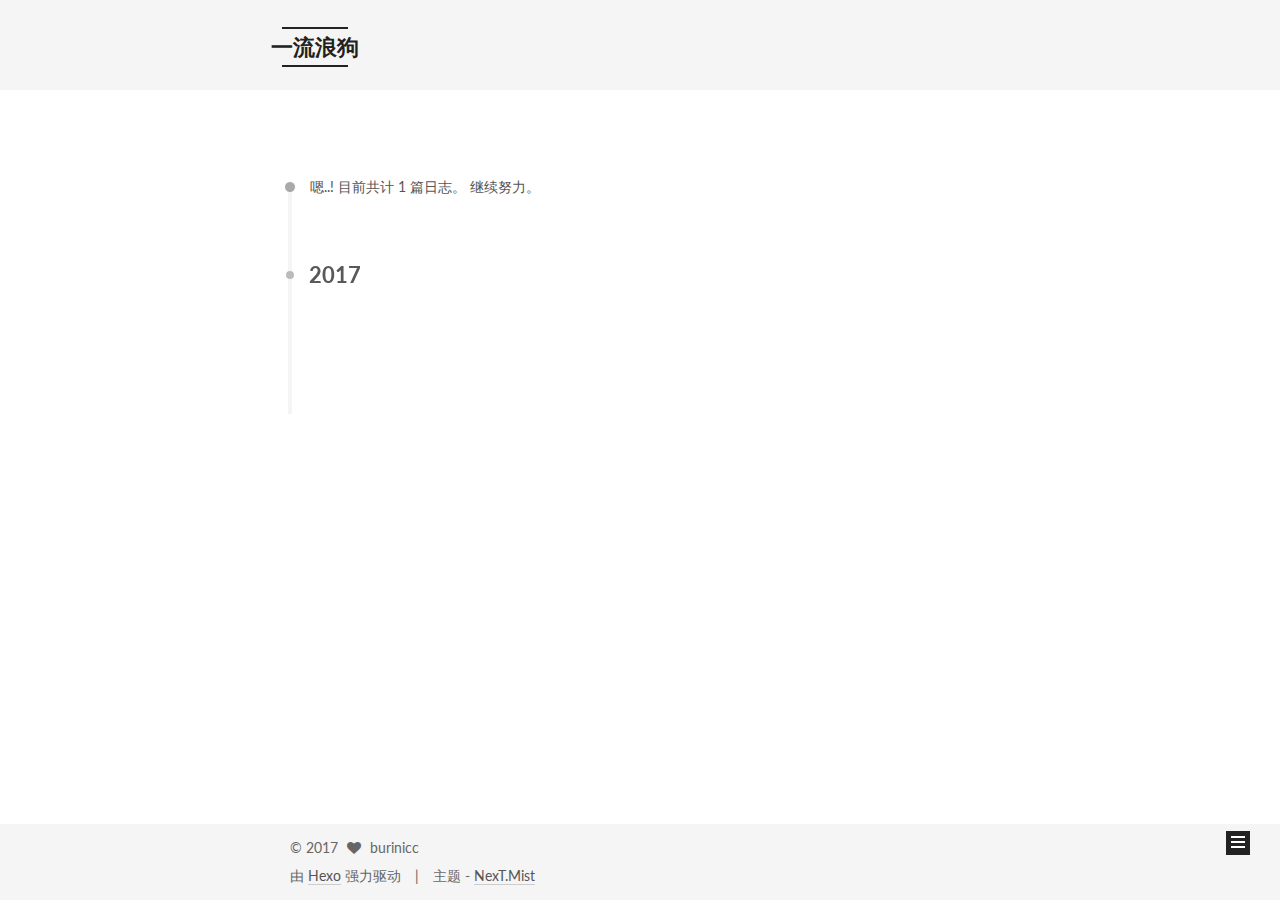
==== archives/index.html @ 8447869d "Site updated: 2017-05-07 11:23:48" ====
<!doctype html>



  


<html class="theme-next mist use-motion" lang="zh-Hans">
<head>
  <meta charset="UTF-8"/>
<meta http-equiv="X-UA-Compatible" content="IE=edge" />
<meta name="viewport" content="width=device-width, initial-scale=1, maximum-scale=1"/>






<meta http-equiv="Cache-Control" content="no-transform" />
<meta http-equiv="Cache-Control" content="no-siteapp" />















  
  
  <link href="/lib/fancybox/source/jquery.fancybox.css?v=2.1.5" rel="stylesheet" type="text/css" />




  
  
  
  

  
    
    
  

  

  

  

  

  
    
    
    <link href="//fonts.googleapis.com/css?family=Lato:300,300italic,400,400italic,700,700italic&subset=latin,latin-ext" rel="stylesheet" type="text/css">
  






<link href="/lib/font-awesome/css/font-awesome.min.css?v=4.6.2" rel="stylesheet" type="text/css" />

<link href="/css/main.css?v=5.1.1" rel="stylesheet" type="text/css" />


  <meta name="keywords" content="Hexo, NexT" />








  <link rel="shortcut icon" type="image/x-icon" href="/favicon.ico?v=5.1.1" />






<meta property="og:type" content="website">
<meta property="og:title" content="一流浪狗">
<meta property="og:url" content="http://yingegecc.github.io/archives/index.html">
<meta property="og:site_name" content="一流浪狗">
<meta name="twitter:card" content="summary">
<meta name="twitter:title" content="一流浪狗">



<script type="text/javascript" id="hexo.configurations">
  var NexT = window.NexT || {};
  var CONFIG = {
    root: '/',
    scheme: 'Mist',
    sidebar: {"position":"left","display":"post","offset":12,"offset_float":0,"b2t":false,"scrollpercent":false},
    fancybox: true,
    motion: true,
    duoshuo: {
      userId: '0',
      author: '博主'
    },
    algolia: {
      applicationID: '',
      apiKey: '',
      indexName: '',
      hits: {"per_page":10},
      labels: {"input_placeholder":"Search for Posts","hits_empty":"We didn't find any results for the search: ${query}","hits_stats":"${hits} results found in ${time} ms"}
    }
  };
</script>



  <link rel="canonical" href="http://yingegecc.github.io/archives/"/>





  <title>归档 | 一流浪狗</title>
</head>

<body itemscope itemtype="http://schema.org/WebPage" lang="zh-Hans">

  




<script>
  (function(i,s,o,g,r,a,m){i['GoogleAnalyticsObject']=r;i[r]=i[r]||function(){
            (i[r].q=i[r].q||[]).push(arguments)},i[r].l=1*new Date();a=s.createElement(o),
          m=s.getElementsByTagName(o)[0];a.async=1;a.src=g;m.parentNode.insertBefore(a,m)
  })(window,document,'script','https://www.google-analytics.com/analytics.js','ga');
  ga('create', '85*****1', 'auto');
  ga('send', 'pageview');
</script>


  <script type="text/javascript">
    var _hmt = _hmt || [];
    (function() {
      var hm = document.createElement("script");
      hm.src = "https://hm.baidu.com/hm.js?87980c**************99ec5e26fb5";
      var s = document.getElementsByTagName("script")[0];
      s.parentNode.insertBefore(hm, s);
    })();
  </script>










  
  
    
  

  <div class="container sidebar-position-left  page-archive  ">
    <div class="headband"></div>

    <header id="header" class="header" itemscope itemtype="http://schema.org/WPHeader">
      <div class="header-inner"><div class="site-brand-wrapper">
  <div class="site-meta ">
    

    <div class="custom-logo-site-title">
      <a href="/"  class="brand" rel="start">
        <span class="logo-line-before"><i></i></span>
        <span class="site-title">一流浪狗</span>
        <span class="logo-line-after"><i></i></span>
      </a>
    </div>
      
        <p class="site-subtitle">知识图强，求实奉献</p>
      
  </div>

  <div class="site-nav-toggle">
    <button>
      <span class="btn-bar"></span>
      <span class="btn-bar"></span>
      <span class="btn-bar"></span>
    </button>
  </div>
</div>

<nav class="site-nav">
  

  
    <ul id="menu" class="menu">
      
        
        <li class="menu-item menu-item-home">
          <a href="/" rel="section">
            
              <i class="menu-item-icon fa fa-fw fa-home"></i> <br />
            
            首页
          </a>
        </li>
      
        
        <li class="menu-item menu-item-categories">
          <a href="/categories" rel="section">
            
              <i class="menu-item-icon fa fa-fw fa-th"></i> <br />
            
            分类
          </a>
        </li>
      
        
        <li class="menu-item menu-item-archives">
          <a href="/archives" rel="section">
            
              <i class="menu-item-icon fa fa-fw fa-archive"></i> <br />
            
            归档
          </a>
        </li>
      
        
        <li class="menu-item menu-item-tags">
          <a href="/tags" rel="section">
            
              <i class="menu-item-icon fa fa-fw fa-tags"></i> <br />
            
            标签
          </a>
        </li>
      

      
    </ul>
  

  
</nav>



 </div>
    </header>

    <main id="main" class="main">
      <div class="main-inner">
        <div class="content-wrap">
          <div id="content" class="content">
            

  <section id="posts" class="posts-collapse">
    <span class="archive-move-on"></span>

    <span class="archive-page-counter">
      
      
      
        
      
      嗯..! 目前共计 1 篇日志。 继续努力。
    </span>

    

      
      
      

      
        
        <div class="collection-title">
          <h2 class="archive-year motion-element" id="archive-year-2017">2017</h2>
        </div>
      
      

      

  <article class="post post-type-normal" itemscope itemtype="http://schema.org/Article">
    <header class="post-header">

      <h2 class="post-title">
        
            <a class="post-title-link" href="/2017/05/07/博客搭建/" itemprop="url">
              
                <span itemprop="name">博客搭建</span>
              
            </a>
        
      </h2>

      <div class="post-meta">
        <time class="post-time" itemprop="dateCreated"
              datetime="2017-05-07T10:11:11+08:00"
              content="2017-05-07" >
          05-07
        </time>
      </div>

    </header>
  </article>



    

  </section>

  



          </div>
          


          

        </div>
        
          
  
  <div class="sidebar-toggle">
    <div class="sidebar-toggle-line-wrap">
      <span class="sidebar-toggle-line sidebar-toggle-line-first"></span>
      <span class="sidebar-toggle-line sidebar-toggle-line-middle"></span>
      <span class="sidebar-toggle-line sidebar-toggle-line-last"></span>
    </div>
  </div>

  <aside id="sidebar" class="sidebar">
    <div class="sidebar-inner">

      

      

      <section class="site-overview sidebar-panel sidebar-panel-active">
        <div class="site-author motion-element" itemprop="author" itemscope itemtype="http://schema.org/Person">
          <img class="site-author-image" itemprop="image"
               src="/image/timg.jpg"
               alt="burinicc" />
          <p class="site-author-name" itemprop="name">burinicc</p>
           
              <p class="site-description motion-element" itemprop="description"></p>
          
        </div>
        <nav class="site-state motion-element">

          
            <div class="site-state-item site-state-posts">
              <a href="/archives">
                <span class="site-state-item-count">1</span>
                <span class="site-state-item-name">日志</span>
              </a>
            </div>
          

          
            
            
            <div class="site-state-item site-state-categories">
              <a href="/categories/index.html">
                <span class="site-state-item-count">1</span>
                <span class="site-state-item-name">分类</span>
              </a>
            </div>
          

          
            
            
            <div class="site-state-item site-state-tags">
              <a href="/tags/index.html">
                <span class="site-state-item-count">3</span>
                <span class="site-state-item-name">标签</span>
              </a>
            </div>
          

        </nav>

        

        <div class="links-of-author motion-element">
          
            
              <span class="links-of-author-item">
                <a href="https://github.com/yingegecc" target="_blank" title="GitHub">
                  
                    <i class="fa fa-fw fa-github"></i>
                  
                  GitHub
                </a>
              </span>
            
              <span class="links-of-author-item">
                <a href="http://weibo.com/6209786784/profile?topnav=1&wvr=6" target="_blank" title="微博">
                  
                    <i class="fa fa-fw fa-globe"></i>
                  
                  微博
                </a>
              </span>
            
          
        </div>

        
        

        
        

        


      </section>

      

      

    </div>
  </aside>


        
      </div>
    </main>

    <footer id="footer" class="footer">
      <div class="footer-inner">
        <div class="copyright" >
  
  &copy; 
  <span itemprop="copyrightYear">2017</span>
  <span class="with-love">
    <i class="fa fa-heart"></i>
  </span>
  <span class="author" itemprop="copyrightHolder">burinicc</span>
</div>


<div class="powered-by">
  由 <a class="theme-link" href="https://hexo.io">Hexo</a> 强力驱动
</div>

<div class="theme-info">
  主题 -
  <a class="theme-link" href="https://github.com/iissnan/hexo-theme-next">
    NexT.Mist
  </a>
</div>


        

        
      </div>
    </footer>

    
      <div class="back-to-top">
        <i class="fa fa-arrow-up"></i>
        
      </div>
    

  </div>

  

<script type="text/javascript">
  if (Object.prototype.toString.call(window.Promise) !== '[object Function]') {
    window.Promise = null;
  }
</script>









  












  
  <script type="text/javascript" src="/lib/jquery/index.js?v=2.1.3"></script>

  
  <script type="text/javascript" src="/lib/fastclick/lib/fastclick.min.js?v=1.0.6"></script>

  
  <script type="text/javascript" src="/lib/jquery_lazyload/jquery.lazyload.js?v=1.9.7"></script>

  
  <script type="text/javascript" src="/lib/velocity/velocity.min.js?v=1.2.1"></script>

  
  <script type="text/javascript" src="/lib/velocity/velocity.ui.min.js?v=1.2.1"></script>

  
  <script type="text/javascript" src="/lib/fancybox/source/jquery.fancybox.pack.js?v=2.1.5"></script>


  


  <script type="text/javascript" src="/js/src/utils.js?v=5.1.1"></script>

  <script type="text/javascript" src="/js/src/motion.js?v=5.1.1"></script>



  
  

  
  
    <script type="text/javascript" id="motion.page.archive">
      $('.archive-year').velocity('transition.slideLeftIn');
    </script>
  


  


  <script type="text/javascript" src="/js/src/bootstrap.js?v=5.1.1"></script>



  


  




	





  





  





  






  





  

  

  

  

  

</body>
</html>
---- css/main.css ----
/* normalize.css v3.0.2 | MIT License | git.io/normalize */
html {
  font-family: sans-serif; /* 1 */
  -ms-text-size-adjust: 100%; /* 2 */
  -webkit-text-size-adjust: 100%; /* 2 */
}
body {
  margin: 0;
}
article,
aside,
details,
figcaption,
figure,
footer,
header,
hgroup,
main,
menu,
nav,
section,
summary {
  display: block;
}
audio,
canvas,
progress,
video {
  display: inline-block; /* 1 */
  vertical-align: baseline; /* 2 */
}
audio:not([controls]) {
  display: none;
  height: 0;
}
[hidden],
template {
  display: none;
}
a {
  background-color: transparent;
}
a:active,
a:hover {
  outline: 0;
}
abbr[title] {
  border-bottom: 1px dotted;
}
b,
strong {
  font-weight: bold;
}
dfn {
  font-style: italic;
}
h1 {
  font-size: 2em;
  margin: 0.67em 0;
}
mark {
  background: #ff0;
  color: #000;
}
small {
  font-size: 80%;
}
sub,
sup {
  font-size: 75%;
  line-height: 0;
  position: relative;
  vertical-align: baseline;
}
sup {
  top: -0.5em;
}
sub {
  bottom: -0.25em;
}
img {
  border: 0;
}
svg:not(:root) {
  overflow: hidden;
}
figure {
  margin: 1em 40px;
}
hr {
  -moz-box-sizing: content-box;
  box-sizing: content-box;
  height: 0;
}
pre {
  overflow: auto;
}
code,
kbd,
pre,
samp {
  font-family: monospace, monospace;
  font-size: 1em;
}
button,
input,
optgroup,
select,
textarea {
  color: inherit; /* 1 */
  font: inherit; /* 2 */
  margin: 0; /* 3 */
}
button {
  overflow: visible;
}
button,
select {
  text-transform: none;
}
button,
html input[type="button"],
input[type="reset"],
input[type="submit"] {
  -webkit-appearance: button; /* 2 */
  cursor: pointer; /* 3 */
}
button[disabled],
html input[disabled] {
  cursor: default;
}
button::-moz-focus-inner,
input::-moz-focus-inner {
  border: 0;
  padding: 0;
}
input {
  line-height: normal;
}
input[type="checkbox"],
input[type="radio"] {
  box-sizing: border-box; /* 1 */
  padding: 0; /* 2 */
}
input[type="number"]::-webkit-inner-spin-button,
input[type="number"]::-webkit-outer-spin-button {
  height: auto;
}
input[type="search"] {
  -webkit-appearance: textfield; /* 1 */
  -moz-box-sizing: content-box;
  -webkit-box-sizing: content-box; /* 2 */
  box-sizing: content-box;
}
input[type="search"]::-webkit-search-cancel-button,
input[type="search"]::-webkit-search-decoration {
  -webkit-appearance: none;
}
fieldset {
  border: 1px solid #c0c0c0;
  margin: 0 2px;
  padding: 0.35em 0.625em 0.75em;
}
legend {
  border: 0; /* 1 */
  padding: 0; /* 2 */
}
textarea {
  overflow: auto;
}
optgroup {
  font-weight: bold;
}
table {
  border-collapse: collapse;
  border-spacing: 0;
}
td,
th {
  padding: 0;
}
::selection {
  background: #262a30;
  color: #fff;
}
body {
  position: relative;
  font-family: 'Lato', "PingFang SC", "Microsoft YaHei", sans-serif;
  font-size: 14px;
  line-height: 2;
  color: #555;
  background: #fff;
}
@media (max-width: 767px) {
  body {
    padding-right: 0 !important;
  }
}
@media (min-width: 768px) and (max-width: 991px) {
  body {
    padding-right: 0 !important;
  }
}
@media (min-width: 1600px) {
  body {
    font-size: 16px;
  }
}
h1,
h2,
h3,
h4,
h5,
h6 {
  margin: 0;
  padding: 0;
  font-weight: bold;
  line-height: 1.5;
  font-family: 'Lato', "PingFang SC", "Microsoft YaHei", sans-serif;
}
h2,
h3,
h4,
h5,
h6 {
  margin: 20px 0 15px;
}
h1 {
  font-size: 24px;
}
@media (max-width: 767px) {
  h1 {
    font-size: 20px;
  }
}
h2 {
  font-size: 22px;
}
@media (max-width: 767px) {
  h2 {
    font-size: 18px;
  }
}
h3 {
  font-size: 20px;
}
@media (max-width: 767px) {
  h3 {
    font-size: 16px;
  }
}
h4 {
  font-size: 18px;
}
@media (max-width: 767px) {
  h4 {
    font-size: 14px;
  }
}
h5 {
  font-size: 16px;
}
@media (max-width: 767px) {
  h5 {
    font-size: 12px;
  }
}
h6 {
  font-size: 14px;
}
@media (max-width: 767px) {
  h6 {
    font-size: 10px;
  }
}
p {
  margin: 0 0 25px 0;
}
a {
  color: #555;
  text-decoration: none;
  border-bottom: 1px solid #999;
  word-wrap: break-word;
}
a:hover {
  color: #222;
  border-bottom-color: #222;
}
blockquote {
  margin: 0;
  padding: 0;
}
img {
  display: block;
  margin: auto;
  max-width: 100%;
  height: auto;
}
hr {
  margin: 40px 0;
  height: 3px;
  border: none;
  background-color: #ddd;
  background-image: repeating-linear-gradient(-45deg, #fff, #fff 4px, transparent 4px, transparent 8px);
}
blockquote {
  padding: 0 15px;
  color: #666;
  border-left: 4px solid #ddd;
}
blockquote cite::before {
  content: "-";
  padding: 0 5px;
}
dt {
  font-weight: 700;
}
dd {
  margin: 0;
  padding: 0;
}
.text-left {
  text-align: left;
}
.text-center {
  text-align: center;
}
.text-right {
  text-align: right;
}
.text-justify {
  text-align: justify;
}
.text-nowrap {
  white-space: nowrap;
}
.text-lowercase {
  text-transform: lowercase;
}
.text-uppercase {
  text-transform: uppercase;
}
.text-capitalize {
  text-transform: capitalize;
}
.center-block {
  display: block;
  margin-left: auto;
  margin-right: auto;
}
.clearfix:before,
.clearfix:after {
  content: " ";
  display: table;
}
.clearfix:after {
  clear: both;
}
.pullquote {
  width: 45%;
}
.pullquote.left {
  float: left;
  margin-left: 5px;
  margin-right: 10px;
}
.pullquote.right {
  float: right;
  margin-left: 10px;
  margin-right: 5px;
}
.affix.affix.affix {
  position: fixed;
}
.translation {
  margin-top: -20px;
  font-size: 14px;
  color: #999;
}
.scrollbar-measure {
  width: 100px;
  height: 100px;
  overflow: scroll;
  position: absolute;
  top: -9999px;
}
.use-motion .motion-element {
  opacity: 0;
}
table {
  margin: 20px 0;
  width: 100%;
  border-collapse: collapse;
  border-spacing: 0;
  border: 1px solid #ddd;
  font-size: 14px;
  table-layout: fixed;
  word-wrap: break-all;
}
table>tbody>tr:nth-of-type(odd) {
  background-color: #f9f9f9;
}
table>tbody>tr:hover {
  background-color: #f5f5f5;
}
caption,
th,
td {
  padding: 8px;
  text-align: left;
  vertical-align: middle;
  font-weight: normal;
}
th,
td {
  border-bottom: 3px solid #ddd;
  border-right: 1px solid #eee;
}
th {
  padding-bottom: 10px;
  font-weight: 700;
}
td {
  border-bottom-width: 1px;
}
html,
body {
  height: 100%;
}
.container {
  position: relative;
  min-height: 100%;
}
.header-inner {
  margin: 0 auto;
  padding: 100px 0 70px;
  width: 700px;
}
@media (min-width: 1600px) {
  .container .header-inner {
    width: 900px;
  }
}
.main {
  padding-bottom: 150px;
}
.main-inner {
  margin: 0 auto;
  width: 700px;
}
@media (min-width: 1600px) {
  .container .main-inner {
    width: 900px;
  }
}
.footer {
  position: absolute;
  left: 0;
  bottom: 0;
  width: 100%;
  min-height: 50px;
}
.footer-inner {
  box-sizing: border-box;
  margin: 20px auto;
  width: 700px;
}
@media (min-width: 1600px) {
  .container .footer-inner {
    width: 900px;
  }
}
pre,
.highlight {
  overflow: auto;
  margin: 20px 0;
  padding: 0;
  font-size: 13px;
  color: #4d4d4c;
  background: #f7f7f7;
  line-height: 1.6;
}
pre,
code {
  font-family: consolas, Menlo, "PingFang SC", "Microsoft YaHei", monospace;
}
code {
  padding: 2px 4px;
  word-wrap: break-word;
  color: #555;
  background: #eee;
  border-radius: 3px;
  font-size: 13px;
}
pre code {
  padding: 0;
  color: #4d4d4c;
  background: none;
  text-shadow: none;
}
.highlight {
  border-radius: 1px;
}
.highlight pre {
  border: none;
  margin: 0;
  padding: 10px 0;
}
.highlight table {
  margin: 0;
  width: auto;
  border: none;
}
.highlight td {
  border: none;
  padding: 0;
}
.highlight figcaption {
  font-size: 1em;
  color: #4d4d4c;
  line-height: 1em;
  margin-bottom: 1em;
}
.highlight figcaption:before,
.highlight figcaption:after {
  content: " ";
  display: table;
}
.highlight figcaption:after {
  clear: both;
}
.highlight figcaption a {
  float: right;
  color: #4d4d4c;
}
.highlight figcaption a:hover {
  border-bottom-color: #4d4d4c;
}
.highlight .gutter pre {
  padding-left: 10px;
  padding-right: 10px;
  color: #869194;
  text-align: right;
  background-color: #eff2f3;
}
.highlight .code pre {
  width: 100%;
  padding-left: 10px;
  padding-right: 10px;
  background-color: #f7f7f7;
}
.highlight .line {
  height: 20px;
}
.gutter {
  -webkit-user-select: none;
  -moz-user-select: none;
  -ms-user-select: none;
  user-select: none;
}
.gist table {
  width: auto;
}
.gist table td {
  border: none;
}
pre .deletion {
  background: #fdd;
}
pre .addition {
  background: #dfd;
}
pre .meta {
  color: #8959a8;
}
pre .comment {
  color: #8e908c;
}
pre .variable,
pre .attribute,
pre .tag,
pre .regexp,
pre .ruby .constant,
pre .xml .tag .title,
pre .xml .pi,
pre .xml .doctype,
pre .html .doctype,
pre .css .id,
pre .css .class,
pre .css .pseudo {
  color: #c82829;
}
pre .number,
pre .preprocessor,
pre .built_in,
pre .literal,
pre .params,
pre .constant,
pre .command {
  color: #f5871f;
}
pre .ruby .class .title,
pre .css .rules .attribute,
pre .string,
pre .value,
pre .inheritance,
pre .header,
pre .ruby .symbol,
pre .xml .cdata,
pre .special,
pre .number,
pre .formula {
  color: #718c00;
}
pre .title,
pre .css .hexcolor {
  color: #3e999f;
}
pre .function,
pre .python .decorator,
pre .python .title,
pre .ruby .function .title,
pre .ruby .title .keyword,
pre .perl .sub,
pre .javascript .title,
pre .coffeescript .title {
  color: #4271ae;
}
pre .keyword,
pre .javascript .function {
  color: #8959a8;
}
.full-image.full-image.full-image {
  border: none;
  max-width: 100%;
  width: auto;
  margin: 20px auto;
}
@media (min-width: 992px) {
  .full-image.full-image.full-image {
    max-width: none;
    width: 110%;
    margin: 25px -5%;
  }
}
.blockquote-center,
.page-home .post-type-quote blockquote,
.page-post-detail .post-type-quote blockquote {
  position: relative;
  margin: 40px 0;
  padding: 0;
  border-left: none;
  text-align: center;
}
.blockquote-center::before,
.page-home .post-type-quote blockquote::before,
.page-post-detail .post-type-quote blockquote::before,
.blockquote-center::after,
.page-home .post-type-quote blockquote::after,
.page-post-detail .post-type-quote blockquote::after {
  position: absolute;
  content: ' ';
  display: block;
  width: 100%;
  height: 24px;
  opacity: 0.2;
  background-repeat: no-repeat;
  background-position: 0 -6px;
  background-size: 22px 22px;
}
.blockquote-center::before,
.page-home .post-type-quote blockquote::before,
.page-post-detail .post-type-quote blockquote::before {
  top: -20px;
  background-image: url("../images/quote-l.svg");
  border-top: 1px solid #ccc;
}
.blockquote-center::after,
.page-home .post-type-quote blockquote::after,
.page-post-detail .post-type-quote blockquote::after {
  bottom: -20px;
  background-image: url("../images/quote-r.svg");
  border-bottom: 1px solid #ccc;
  background-position: 100% 8px;
}
.blockquote-center p,
.page-home .post-type-quote blockquote p,
.page-post-detail .post-type-quote blockquote p,
.blockquote-center div,
.page-home .post-type-quote blockquote div,
.page-post-detail .post-type-quote blockquote div {
  text-align: center;
}
.post .post-body .group-picture img {
  box-sizing: border-box;
  padding: 0 3px;
  border: none;
}
.post .group-picture-row {
  overflow: hidden;
  margin-top: 6px;
}
.post .group-picture-row:first-child {
  margin-top: 0;
}
.post .group-picture-column {
  float: left;
}
.page-post-detail .post-body .group-picture-column {
  float: none;
  margin-top: 10px;
  width: auto !important;
}
.page-post-detail .post-body .group-picture-column img {
  margin: 0 auto;
}
.page-archive .group-picture-container {
  overflow: hidden;
}
.page-archive .group-picture-row {
  float: left;
}
.page-archive .group-picture-row:first-child {
  margin-top: 6px;
}
.page-archive .group-picture-column {
  max-width: 150px;
  max-height: 150px;
}
.note {
  padding: 20px;
  margin: 20px 0;
  border: 1px solid #eee;
  border-left-width: 5px;
  border-radius: 3px;
}
.note h2,
.note h3,
.note h4,
.note h5,
.note h6 {
  margin-top: 0;
  margin-bottom: 5px;
}
.note p:last-child {
  margin-bottom: 0;
}
.note code {
  border-radius: 3px;
}
.note+.note {
  margin-top: -5px;
}
.default {
  border-left-color: #777;
}
.default h2,
.default h3,
.default h4,
.default h5,
.default h6 {
  color: #777;
}
.primary {
  border-left-color: #428bca;
}
.primary h2,
.primary h3,
.primary h4,
.primary h5,
.primary h6 {
  color: #428bca;
}
.success {
  border-left-color: #5cb85c;
}
.success h2,
.success h3,
.success h4,
.success h5,
.success h6 {
  color: #5cb85c;
}
.danger {
  border-left-color: #d9534f;
}
.danger h2,
.danger h3,
.danger h4,
.danger h5,
.danger h6 {
  color: #d9534f;
}
.warning {
  border-left-color: #f0ad4e;
}
.warning h2,
.warning h3,
.warning h4,
.warning h5,
.warning h6 {
  color: #f0ad4e;
}
.info {
  border-left-color: #5bc0de;
}
.info h2,
.info h3,
.info h4,
.info h5,
.info h6 {
  color: #5bc0de;
}
.btn {
  display: inline-block;
  padding: 0 20px;
  font-size: 14px;
  color: #fff;
  background: #222;
  border: 2px solid #222;
  text-decoration: none;
  border-radius: 0;
  transition-property: background-color;
  transition-duration: 0.2s;
  transition-timing-function: ease-in-out;
  transition-delay: 0s;
}
.btn:hover,
.post-button .btn:hover {
  border-color: #222;
  color: #222;
  background: #fff;
}
.btn-bar {
  display: block;
  width: 22px;
  height: 2px;
  background: #555;
  border-radius: 1px;
}
.btn-bar+.btn-bar {
  margin-top: 4px;
}
.pagination {
  margin: 120px 0 40px;
  text-align: center;
  border-top: 1px solid #eee;
}
.page-number-basic,
.pagination .prev,
.pagination .next,
.pagination .page-number,
.pagination .space {
  display: inline-block;
  position: relative;
  top: -1px;
  margin: 0 10px;
  padding: 0 10px;
  line-height: 30px;
}
@media (max-width: 767px) {
  .page-number-basic,
  .pagination .prev,
  .pagination .next,
  .pagination .page-number,
  .pagination .space {
    margin: 0 5px;
  }
}
.pagination .prev,
.pagination .next,
.pagination .page-number {
  border-bottom: 0;
  border-top: 1px solid #eee;
  transition-property: border-color;
  transition-duration: 0.2s;
  transition-timing-function: ease-in-out;
  transition-delay: 0s;
}
.pagination .prev:hover,
.pagination .next:hover,
.pagination .page-number:hover {
  border-top-color: #222;
}
.pagination .space {
  padding: 0;
  margin: 0;
}
.pagination .prev {
  margin-left: 0;
}
.pagination .next {
  margin-right: 0;
}
.pagination .page-number.current {
  color: #fff;
  background: #ccc;
  border-top-color: #ccc;
}
@media (max-width: 767px) {
  .pagination {
    border-top: none;
  }
  .pagination .prev,
  .pagination .next,
  .pagination .page-number {
    margin-bottom: 10px;
    border-top: 0;
    border-bottom: 1px solid #eee;
  }
  .pagination .prev:hover,
  .pagination .next:hover,
  .pagination .page-number:hover {
    border-bottom-color: #222;
  }
}
.comments {
  margin: 60px 20px 0;
}
.tag-cloud {
  text-align: center;
}
.tag-cloud a {
  display: inline-block;
  margin: 10px;
}
.back-to-top {
  box-sizing: border-box;
  position: fixed;
  bottom: -100px;
  right: 30px;
  z-index: 1050;
  padding: 0 6px;
  width: 24px;
  background: #222;
  font-size: 12px;
  opacity: 1;
  color: #fff;
  cursor: pointer;
  text-align: center;
  -webkit-transform: translateZ(0);
  transition-property: bottom;
  transition-duration: 0.2s;
  transition-timing-function: ease-in-out;
  transition-delay: 0s;
}
@media (max-width: 767px) {
  .back-to-top {
    display: none;
  }
}
@media (min-width: 768px) and (max-width: 991px) {
  .back-to-top {
    display: none;
  }
}
.back-to-top.back-to-top-on {
  bottom: 19px;
}
.header {
  background: transparent;
}
.header-inner {
  position: relative;
}
.headband {
  height: 3px;
  background: #222;
}
.site-meta {
  margin: 0;
  text-align: left;
}
@media (max-width: 767px) {
  .site-meta {
    text-align: center;
  }
}
.brand {
  position: relative;
  display: inline-block;
  padding: 0 40px;
  color: #222;
  background: #222;
  border-bottom: none;
}
.brand:hover {
  color: #222;
}
.logo {
  display: inline-block;
  margin-right: 5px;
  line-height: 36px;
  vertical-align: top;
}
.site-title {
  display: inline-block;
  vertical-align: top;
  line-height: 36px;
  font-size: 20px;
  font-weight: normal;
  font-family: 'Lato', "PingFang SC", "Microsoft YaHei", sans-serif;
}
.site-subtitle {
  margin-top: 10px;
  font-size: 13px;
  color: #999;
}
.use-motion .brand {
  opacity: 0;
}
.use-motion .logo,
.use-motion .site-title,
.use-motion .site-subtitle {
  opacity: 0;
  position: relative;
  top: -10px;
}
.site-nav-toggle {
  display: none;
  position: absolute;
  top: 10px;
  left: 10px;
}
@media (max-width: 767px) {
  .site-nav-toggle {
    display: block;
  }
}
.site-nav-toggle button {
  margin-top: 2px;
  padding: 9px 10px;
  background: transparent;
  border: none;
}
@media (max-width: 767px) {
  .site-nav {
    display: none;
    margin: 0 -10px;
    padding: 0 10px;
    clear: both;
    border-top: 1px solid #ddd;
  }
}
@media (min-width: 768px) and (max-width: 991px) {
  .site-nav {
    display: block !important;
  }
}
@media (min-width: 992px) {
  .site-nav {
    display: block !important;
  }
}
.menu {
  margin-top: 20px;
  padding-left: 0;
  text-align: center;
}
.menu .menu-item {
  display: inline-block;
  margin: 0 10px;
  list-style: none;
}
@media screen and (max-width: 767px) {
  .menu .menu-item {
    margin-top: 10px;
  }
}
.menu .menu-item a {
  display: block;
  font-size: 13px;
  line-height: inherit;
  border-bottom: 1px solid transparent;
  transition-property: border-color;
  transition-duration: 0.2s;
  transition-timing-function: ease-in-out;
  transition-delay: 0s;
}
.menu .menu-item a:hover {
  border-bottom-color: #222;
}
.menu .menu-item .fa {
  margin-right: 5px;
}
.use-motion .menu-item {
  opacity: 0;
}
.post-body {
  font-family: 'Lato', "PingFang SC", "Microsoft YaHei", sans-serif;
}
@media (max-width: 767px) {
  .post-body {
    word-break: break-word;
  }
}
.post-body .fancybox img {
  display: block !important;
  margin: 0 auto;
  cursor: pointer;
  cursor: zoom-in;
  cursor: -webkit-zoom-in;
}
.post-body .image-caption,
.post-body .figure .caption {
  margin: 10px auto 15px;
  text-align: center;
  font-size: 14px;
  color: #999;
  font-weight: bold;
  line-height: 1;
}
.post-sticky-flag {
  display: inline-block;
  font-size: 16px;
  -ms-transform: rotate(30deg);
  -webkit-transform: rotate(30deg);
  -moz-transform: rotate(30deg);
  -ms-transform: rotate(30deg);
  -o-transform: rotate(30deg);
  transform: rotate(30deg);
}
.posts-expand {
  padding-top: 40px;
}
@media (max-width: 767px) {
  .posts-expand {
    margin: 0 20px;
  }
  .post-body pre {
    padding: 10px;
  }
  .post-body pre .gutter pre {
    padding-right: 10px;
  }
  .post-body .highlight {
    margin-left: 0px;
    margin-right: 0px;
    padding: 0;
  }
  .post-body .highlight .gutter pre {
    padding-right: 10px;
  }
}
@media (min-width: 992px) {
  .posts-expand .post-body {
    text-align: justify;
  }
}
.posts-expand .post-body h2,
.posts-expand .post-body h3,
.posts-expand .post-body h4,
.posts-expand .post-body h5,
.posts-expand .post-body h6 {
  padding-top: 10px;
}
.posts-expand .post-body h2 .header-anchor,
.posts-expand .post-body h3 .header-anchor,
.posts-expand .post-body h4 .header-anchor,
.posts-expand .post-body h5 .header-anchor,
.posts-expand .post-body h6 .header-anchor {
  float: right;
  margin-left: 10px;
  color: #ccc;
  border-bottom-style: none;
  visibility: hidden;
}
.posts-expand .post-body h2 .header-anchor:hover,
.posts-expand .post-body h3 .header-anchor:hover,
.posts-expand .post-body h4 .header-anchor:hover,
.posts-expand .post-body h5 .header-anchor:hover,
.posts-expand .post-body h6 .header-anchor:hover {
  color: inherit;
}
.posts-expand .post-body h2:hover .header-anchor,
.posts-expand .post-body h3:hover .header-anchor,
.posts-expand .post-body h4:hover .header-anchor,
.posts-expand .post-body h5:hover .header-anchor,
.posts-expand .post-body h6:hover .header-anchor {
  visibility: visible;
}
.posts-expand .post-body ul li {
  list-style: circle;
}
.posts-expand .post-body img {
  box-sizing: border-box;
  margin: auto;
  padding: 3px;
  border: 1px solid #ddd;
}
.posts-expand .fancybox img {
  margin: 0 auto;
}
@media (max-width: 767px) {
  .posts-collapse {
    margin: 0 20px;
  }
  .posts-collapse .post-title,
  .posts-collapse .post-meta {
    display: block;
    width: auto;
    text-align: left;
  }
}
.posts-collapse {
  position: relative;
  z-index: 1010;
  margin-left: 0;
}
.posts-collapse::after {
  content: " ";
  position: absolute;
  top: 20px;
  left: 0;
  margin-left: -2px;
  width: 4px;
  height: 100%;
  background: #f5f5f5;
  z-index: -1;
}
@media (max-width: 767px) {
  .posts-collapse {
    margin: 0 20px;
  }
}
.posts-collapse .collection-title {
  position: relative;
  margin: 60px 0;
}
.posts-collapse .collection-title h2 {
  margin-left: 20px;
}
.posts-collapse .collection-title small {
  color: #bbb;
  margin-left: 5px;
}
.posts-collapse .collection-title::before {
  content: " ";
  position: absolute;
  left: 0;
  top: 50%;
  margin-left: -4px;
  margin-top: -4px;
  width: 8px;
  height: 8px;
  background: #bbb;
  border-radius: 50%;
}
.posts-collapse .post {
  margin: 30px 0;
}
.posts-collapse .post-header {
  position: relative;
  transition-duration: 0.2s;
  transition-timing-function: ease-in-out;
  transition-delay: 0s;
  transition-property: border;
  border-bottom: 1px dashed #ccc;
}
.posts-collapse .post-header::before {
  content: " ";
  position: absolute;
  left: 0;
  top: 12px;
  width: 6px;
  height: 6px;
  margin-left: -4px;
  background: #bbb;
  border-radius: 50%;
  border: 1px solid #fff;
  transition-duration: 0.2s;
  transition-timing-function: ease-in-out;
  transition-delay: 0s;
  transition-property: background;
}
.posts-collapse .post-header:hover {
  border-bottom-color: #666;
}
.posts-collapse .post-header:hover::before {
  background: #222;
}
.posts-collapse .post-meta {
  position: absolute;
  font-size: 12px;
  left: 20px;
  top: 5px;
}
.posts-collapse .post-comments-count {
  display: none;
}
.posts-collapse .post-title {
  margin-left: 60px;
  font-size: 16px;
  font-weight: normal;
  line-height: inherit;
}
.posts-collapse .post-title::after {
  margin-left: 3px;
  opacity: 0.6;
}
.posts-collapse .post-title a {
  color: #666;
  border-bottom: none;
}
.page-home .post-type-quote .post-header,
.page-post-detail .post-type-quote .post-header,
.page-home .post-type-quote .post-tags,
.page-post-detail .post-type-quote .post-tags {
  display: none;
}
.posts-expand .post-title {
  font-size: 26px;
  text-align: center;
  word-break: break-word;
  font-weight: 400;
}
@media (max-width: 767px) {
  .posts-expand .post-title {
    font-size: 22px;
  }
}
.posts-expand .post-title-link {
  display: inline-block;
  position: relative;
  color: #555;
  border-bottom: none;
  line-height: 1.2;
  vertical-align: top;
}
.posts-expand .post-title-link::before {
  content: "";
  position: absolute;
  width: 100%;
  height: 2px;
  bottom: 0;
  left: 0;
  background-color: #000;
  visibility: hidden;
  -webkit-transform: scaleX(0);
  -moz-transform: scaleX(0);
  -ms-transform: scaleX(0);
  -o-transform: scaleX(0);
  transform: scaleX(0);
  transition-duration: 0.2s;
  transition-timing-function: ease-in-out;
  transition-delay: 0s;
}
.posts-expand .post-title-link:hover::before {
  visibility: visible;
  -webkit-transform: scaleX(1);
  -moz-transform: scaleX(1);
  -ms-transform: scaleX(1);
  -o-transform: scaleX(1);
  transform: scaleX(1);
}
.posts-expand .post-title-link .fa {
  font-size: 16px;
}
.posts-expand .post-meta {
  margin: 3px 0 60px 0;
  color: #999;
  font-family: 'Lato', "PingFang SC", "Microsoft YaHei", sans-serif;
  font-size: 12px;
  text-align: center;
}
.posts-expand .post-meta .post-category-list {
  display: inline-block;
  margin: 0;
  padding: 3px;
}
.posts-expand .post-meta .post-category-list-link {
  color: #999;
}
.posts-expand .post-meta .post-description {
  font-size: 14px;
  margin-top: 2px;
}
.post-wordcount {
  display: inline-block;
}
.post-meta-divider {
  margin: 0 0.5em;
}
.post-meta-item-icon {
  margin-right: 3px;
}
@media (min-width: 768px) and (max-width: 991px) {
  .post-meta-item-icon {
    display: inline-block;
  }
}
@media (max-width: 767px) {
  .post-meta-item-icon {
    display: inline-block;
  }
}
@media (min-width: 768px) and (max-width: 991px) {
  .post-meta-item-text {
    display: none;
  }
}
@media (max-width: 767px) {
  .post-meta-item-text {
    display: none;
  }
}
@media (max-width: 767px) {
  .posts-expand .post-comments-count {
    display: none;
  }
}
.social-like {
  font-size: 14px;
  height: 20px;
  text-align: center;
  border-top: 1px solid #eee;
  padding-top: 9px;
  margin-top: 45px;
  display: flex;
  justify-content: center;
}
.vk_like {
  width: 85px;
  height: 21px;
  padding-top: 7px;
  align-self: center;
}
.fb_like {
  height: 30px;
  align-self: center;
}
.post-button {
  margin-top: 50px;
}
.post-button .btn {
  color: #555;
  font-size: 14px;
  background: transparent;
  border-radius: 0;
  line-height: 2;
  margin: 0 4px 8px 4px;
}
.post-button .fa-fw {
  width: 1.285714285714286em;
  text-align: left;
}
.posts-expand .post-tags {
  margin-top: 40px;
  text-align: center;
}
.posts-expand .post-tags a {
  display: inline-block;
  margin-right: 10px;
  font-size: 13px;
}
.post-nav {
  display: table;
  margin-top: 15px;
  width: 100%;
  border-top: 1px solid #eee;
}
.post-nav-divider {
  display: table-cell;
  width: 10%;
}
.post-nav-item {
  display: table-cell;
  padding: 10px 0 0 0;
  width: 45%;
  vertical-align: top;
}
.post-nav-item a {
  position: relative;
  display: block;
  line-height: 25px;
  font-size: 14px;
  color: #555;
  border-bottom: none;
}
.post-nav-item a:hover {
  color: #222;
  border-bottom: none;
}
.post-nav-item a:active {
  top: 2px;
}
.post-nav-item .fa {
  position: absolute;
  top: 8px;
  left: 0;
  font-size: 12px;
}
.post-nav-next a {
  padding-left: 15px;
}
.post-nav-prev {
  text-align: right;
}
.post-nav-prev a {
  padding-right: 15px;
}
.post-nav-prev .fa {
  right: 0;
  left: auto;
}
.posts-expand .post-eof {
  display: block;
  margin: 80px auto 60px;
  width: 8%;
  height: 1px;
  background: #ccc;
  text-align: center;
}
.post:last-child .post-eof.post-eof.post-eof {
  display: none;
}
.post-gallery {
  display: table;
  table-layout: fixed;
  width: 100%;
  border-collapse: separate;
}
.post-gallery-row {
  display: table-row;
}
.post-gallery .post-gallery-img {
  display: table-cell;
  text-align: center;
  vertical-align: middle;
  border: none;
}
.post-gallery .post-gallery-img img {
  max-width: 100%;
  max-height: 100%;
  border: none;
}
.fancybox-close,
.fancybox-close:hover {
  border: none;
}
.sidebar {
  position: fixed;
  right: 0;
  top: 0;
  bottom: 0;
  width: 0;
  z-index: 1040;
  box-shadow: inset 0 2px 6px #000;
  background: #222;
  -webkit-transform: translateZ(0);
}
.sidebar a {
  color: #999;
  border-bottom-color: #555;
}
.sidebar a:hover {
  color: #eee;
}
@media (min-width: 768px) and (max-width: 991px) {
  .sidebar {
    display: none !important;
  }
}
@media (max-width: 767px) {
  .sidebar {
    display: none !important;
  }
}
.sidebar-inner {
  position: relative;
  padding: 20px 10px;
  color: #999;
  text-align: center;
}
.sidebar-toggle {
  position: fixed;
  right: 30px;
  bottom: 45px;
  width: 14px;
  height: 14px;
  padding: 5px;
  background: #222;
  line-height: 0;
  z-index: 1050;
  cursor: pointer;
  -webkit-transform: translateZ(0);
}
@media (min-width: 768px) and (max-width: 991px) {
  .sidebar-toggle {
    display: none;
  }
}
@media (max-width: 767px) {
  .sidebar-toggle {
    display: none;
  }
}
.sidebar-toggle-line {
  position: relative;
  display: inline-block;
  vertical-align: top;
  height: 2px;
  width: 100%;
  background: #fff;
  margin-top: 3px;
}
.sidebar-toggle-line:first-child {
  margin-top: 0;
}
.site-author-image {
  display: block;
  margin: 0 auto;
  padding: 2px;
  max-width: 96px;
  height: auto;
  border: 2px solid #333;
}
.site-author-name {
  margin: 5px 0 0;
  text-align: center;
  color: #f5f5f5;
  font-weight: normal;
}
.site-description {
  margin-top: 5px;
  text-align: center;
  font-size: 14px;
  color: #999;
}
.site-state {
  overflow: hidden;
  line-height: 1.4;
  white-space: nowrap;
  text-align: center;
}
.site-state-item {
  display: inline-block;
  padding: 0 15px;
  border-left: 1px solid #333;
}
.site-state-item:first-child {
  border-left: none;
}
.site-state-item a {
  border-bottom: none;
}
.site-state-item-count {
  display: block;
  text-align: center;
  color: inherit;
  font-weight: 600;
  font-size: 18px;
}
.site-state-item-name {
  font-size: 13px;
  color: inherit;
}
.feed-link {
  margin-top: 20px;
}
.feed-link a {
  display: inline-block;
  padding: 0 15px;
  color: #fc6423;
  border: 1px solid #fc6423;
  border-radius: 4px;
}
.feed-link a i {
  color: #fc6423;
  font-size: 14px;
}
.feed-link a:hover {
  color: #fff;
  background: #fc6423;
}
.feed-link a:hover i {
  color: #fff;
}
.links-of-author {
  margin-top: 20px;
}
.links-of-author a {
  display: inline-block;
  vertical-align: middle;
  margin-right: 10px;
  margin-bottom: 10px;
  border-bottom-color: #555;
  font-size: 13px;
}
.links-of-author a:before {
  display: inline-block;
  vertical-align: middle;
  margin-right: 3px;
  content: " ";
  width: 4px;
  height: 4px;
  border-radius: 50%;
  background: #b1ffff;
}
.links-of-blogroll {
  font-size: 13px;
}
.links-of-blogroll-title {
  margin-top: 20px;
  font-size: 14px;
  font-weight: 600;
}
.links-of-blogroll-list {
  margin: 0;
  padding: 0;
  list-style: none;
}
.links-of-blogroll-item {
  padding: 2px 10px;
}
.sidebar-nav {
  margin: 0 0 20px;
  padding-left: 0;
}
.sidebar-nav li {
  display: inline-block;
  cursor: pointer;
  border-bottom: 1px solid transparent;
  font-size: 14px;
  color: #555;
}
.sidebar-nav li:hover {
  color: #f5f5f5;
}
.page-post-detail .sidebar-nav-toc {
  padding: 0 5px;
}
.page-post-detail .sidebar-nav-overview {
  margin-left: 10px;
}
.sidebar-nav .sidebar-nav-active {
  color: #87daff;
  border-bottom-color: #87daff;
}
.sidebar-nav .sidebar-nav-active:hover {
  color: #87daff;
}
.sidebar-panel {
  display: none;
}
.sidebar-panel-active {
  display: block;
}
.post-toc-empty {
  font-size: 14px;
  color: #666;
}
.post-toc-wrap {
  overflow: hidden;
}
.post-toc {
  overflow: auto;
}
.post-toc ol {
  margin: 0;
  padding: 0 2px 5px 10px;
  text-align: left;
  list-style: none;
  font-size: 14px;
}
.post-toc ol > ol {
  padding-left: 0;
}
.post-toc ol a {
  transition-duration: 0.2s;
  transition-timing-function: ease-in-out;
  transition-delay: 0s;
  transition-property: all;
  color: #999;
  border-bottom-color: #555;
}
.post-toc ol a:hover {
  color: #ccc;
  border-bottom-color: #ccc;
}
.post-toc .nav-item {
  overflow: hidden;
  text-overflow: ellipsis;
  white-space: nowrap;
  line-height: 1.8;
}
.post-toc .nav .nav-child {
  display: none;
}
.post-toc .nav .active > .nav-child {
  display: block;
}
.post-toc .nav .active-current > .nav-child {
  display: block;
}
.post-toc .nav .active-current > .nav-child > .nav-item {
  display: block;
}
.post-toc .nav .active > a {
  color: #87daff;
  border-bottom-color: #87daff;
}
.post-toc .nav .active-current > a {
  color: #87daff;
}
.post-toc .nav .active-current > a:hover {
  color: #87daff;
}
.footer {
  font-size: 14px;
  color: #999;
}
.footer img {
  border: none;
}
.footer-inner {
  text-align: center;
}
.with-love {
  display: inline-block;
  margin: 0 5px;
}
.powered-by,
.theme-info {
  display: inline-block;
}
.powered-by {
  margin-right: 10px;
}
.powered-by::after {
  content: "|";
  padding-left: 10px;
}
.cc-license {
  margin-top: 10px;
  text-align: center;
}
.cc-license .cc-opacity {
  opacity: 0.7;
  border-bottom: none;
}
.cc-license .cc-opacity:hover {
  opacity: 0.9;
}
.cc-license img {
  display: inline-block;
}
.theme-next #ds-thread #ds-reset {
  color: #555;
}
.theme-next #ds-thread #ds-reset .ds-replybox {
  margin-bottom: 30px;
}
.theme-next #ds-thread #ds-reset .ds-replybox .ds-avatar,
.theme-next #ds-reset .ds-avatar img {
  box-shadow: none;
}
.theme-next #ds-thread #ds-reset .ds-textarea-wrapper {
  border-color: #c7d4e1;
  background: none;
  border-top-right-radius: 3px;
  border-top-left-radius: 3px;
}
.theme-next #ds-thread #ds-reset .ds-textarea-wrapper textarea {
  height: 60px;
}
.theme-next #ds-reset .ds-rounded-top {
  border-radius: 0;
}
.theme-next #ds-thread #ds-reset .ds-post-toolbar {
  box-sizing: border-box;
  border: 1px solid #c7d4e1;
  background: #f6f8fa;
}
.theme-next #ds-thread #ds-reset .ds-post-options {
  height: 40px;
  border: none;
  background: none;
}
.theme-next #ds-thread #ds-reset .ds-toolbar-buttons {
  top: 11px;
}
.theme-next #ds-thread #ds-reset .ds-sync {
  top: 5px;
}
.theme-next #ds-thread #ds-reset .ds-post-button {
  top: 4px;
  right: 5px;
  width: 90px;
  height: 30px;
  border: 1px solid #c5ced7;
  border-radius: 3px;
  background-image: linear-gradient(#fbfbfc, #f5f7f9);
  color: #60676d;
}
.theme-next #ds-thread #ds-reset .ds-post-button:hover {
  background-position: 0 -30px;
  color: #60676d;
}
.theme-next #ds-thread #ds-reset .ds-comments-info {
  padding: 10px 0;
}
.theme-next #ds-thread #ds-reset .ds-sort {
  display: none;
}
.theme-next #ds-thread #ds-reset li.ds-tab a.ds-current {
  border: none;
  background: #f6f8fa;
  color: #60676d;
}
.theme-next #ds-thread #ds-reset li.ds-tab a.ds-current:hover {
  background-color: #e9f0f7;
  color: #60676d;
}
.theme-next #ds-thread #ds-reset li.ds-tab a {
  border-radius: 2px;
  padding: 5px;
}
.theme-next #ds-thread #ds-reset .ds-login-buttons p {
  color: #999;
  line-height: 36px;
}
.theme-next #ds-thread #ds-reset .ds-login-buttons .ds-service-list li {
  height: 28px;
}
.theme-next #ds-thread #ds-reset .ds-service-list a {
  background: none;
  padding: 5px;
  border: 1px solid;
  border-radius: 3px;
  text-align: center;
}
.theme-next #ds-thread #ds-reset .ds-service-list a:hover {
  color: #fff;
  background: #666;
}
.theme-next #ds-thread #ds-reset .ds-service-list .ds-weibo {
  color: #fc9b00;
  border-color: #fc9b00;
}
.theme-next #ds-thread #ds-reset .ds-service-list .ds-weibo:hover {
  background: #fc9b00;
}
.theme-next #ds-thread #ds-reset .ds-service-list .ds-qq {
  color: #60a3ec;
  border-color: #60a3ec;
}
.theme-next #ds-thread #ds-reset .ds-service-list .ds-qq:hover {
  background: #60a3ec;
}
.theme-next #ds-thread #ds-reset .ds-service-list .ds-renren {
  color: #2e7ac4;
  border-color: #2e7ac4;
}
.theme-next #ds-thread #ds-reset .ds-service-list .ds-renren:hover {
  background: #2e7ac4;
}
.theme-next #ds-thread #ds-reset .ds-service-list .ds-douban {
  color: #37994c;
  border-color: #37994c;
}
.theme-next #ds-thread #ds-reset .ds-service-list .ds-douban:hover {
  background: #37994c;
}
.theme-next #ds-thread #ds-reset .ds-service-list .ds-kaixin {
  color: #fef20d;
  border-color: #fef20d;
}
.theme-next #ds-thread #ds-reset .ds-service-list .ds-kaixin:hover {
  background: #fef20d;
}
.theme-next #ds-thread #ds-reset .ds-service-list .ds-netease {
  color: #f00;
  border-color: #f00;
}
.theme-next #ds-thread #ds-reset .ds-service-list .ds-netease:hover {
  background: #f00;
}
.theme-next #ds-thread #ds-reset .ds-service-list .ds-sohu {
  color: #ffcb05;
  border-color: #ffcb05;
}
.theme-next #ds-thread #ds-reset .ds-service-list .ds-sohu:hover {
  background: #ffcb05;
}
.theme-next #ds-thread #ds-reset .ds-service-list .ds-baidu {
  color: #2831e0;
  border-color: #2831e0;
}
.theme-next #ds-thread #ds-reset .ds-service-list .ds-baidu:hover {
  background: #2831e0;
}
.theme-next #ds-thread #ds-reset .ds-service-list .ds-google {
  color: #166bec;
  border-color: #166bec;
}
.theme-next #ds-thread #ds-reset .ds-service-list .ds-google:hover {
  background: #166bec;
}
.theme-next #ds-thread #ds-reset .ds-service-list .ds-weixin {
  color: #00ce0d;
  border-color: #00ce0d;
}
.theme-next #ds-thread #ds-reset .ds-service-list .ds-weixin:hover {
  background: #00ce0d;
}
.theme-next #ds-thread #ds-reset .ds-service-list .ds-more-services {
  border: none;
}
.theme-next #ds-thread #ds-reset .ds-service-list .ds-more-services:hover {
  background: none;
}
.theme-next #ds-reset .duoshuo-ua-admin {
  display: inline-block;
  color: #f00;
}
.theme-next #ds-reset .duoshuo-ua-platform,
.theme-next #ds-reset .duoshuo-ua-browser {
  color: #ccc;
}
.theme-next #ds-reset .duoshuo-ua-platform .fa,
.theme-next #ds-reset .duoshuo-ua-browser .fa {
  display: inline-block;
  margin-right: 3px;
}
.theme-next #ds-reset .duoshuo-ua-separator {
  display: inline-block;
  margin-left: 5px;
}
.theme-next .this_ua {
  background-color: #ccc !important;
  border-radius: 4px;
  padding: 0 5px !important;
  margin: 1px 1px !important;
  border: 1px solid #bbb !important;
  color: #fff;
  display: inline-block !important;
}
.theme-next .this_ua.admin {
  background-color: #d9534f !important;
  border-color: #d9534f !important;
}
.theme-next .this_ua.platform.iOS,
.theme-next .this_ua.platform.Mac,
.theme-next .this_ua.platform.Windows {
  background-color: #39b3d7 !important;
  border-color: #46b8da !important;
}
.theme-next .this_ua.platform.Linux {
  background-color: #3a3a3a !important;
  border-color: #1f1f1f !important;
}
.theme-next .this_ua.platform.Android {
  background-color: #00c47d !important;
  border-color: #01b171 !important;
}
.theme-next .this_ua.browser.Mobile,
.theme-next .this_ua.browser.Chrome {
  background-color: #5cb85c !important;
  border-color: #4cae4c !important;
}
.theme-next .this_ua.browser.Firefox {
  background-color: #f0ad4e !important;
  border-color: #eea236 !important;
}
.theme-next .this_ua.browser.Maxthon,
.theme-next .this_ua.browser.IE {
  background-color: #428bca !important;
  border-color: #357ebd !important;
}
.theme-next .this_ua.browser.baidu,
.theme-next .this_ua.browser.UCBrowser,
.theme-next .this_ua.browser.Opera {
  background-color: #d9534f !important;
  border-color: #d43f3a !important;
}
.theme-next .this_ua.browser.Android,
.theme-next .this_ua.browser.QQBrowser {
  background-color: #78ace9 !important;
  border-color: #4cae4c !important;
}
.cloud-tie-wrapper img {
  display: inline-block;
}
.cloud-tie-wrapper .total-txt {
  font-size: 1em !important;
}
.cloud-tie-join-count .join-count {
  color: #555 !important;
  font-size: inherit !important;
  margin: 0 !important;
}
.post-spread {
  margin-top: 20px;
  text-align: center;
}
.jiathis_style {
  display: inline-block;
}
.jiathis_style a {
  border: none;
}
.fa {
  font-family: FontAwesome !important;
}
.post-spread {
  margin-top: 20px;
  text-align: center;
}
.bdshare-slide-button-box a {
  border: none;
}
.bdsharebuttonbox {
  display: inline-block;
}
.bdsharebuttonbox a {
  border: none;
}
.local-search-pop-overlay {
  position: fixed;
  width: 100%;
  height: 100%;
  top: 0;
  left: 0;
  z-index: 2080;
  background-color: rgba(0,0,0,0.3);
}
.local-search-popup {
  display: none;
  position: fixed;
  top: 10%;
  left: 50%;
  margin-left: -350px;
  width: 700px;
  height: 80%;
  padding: 0;
  background: #fff;
  color: #333;
  z-index: 9999;
  border-radius: 5px;
}
@media (max-width: 767px) {
  .local-search-popup {
    padding: 0;
    top: 0;
    left: 0;
    margin: 0;
    width: 100%;
    height: 100%;
    border-radius: 0;
  }
}
.local-search-popup ul.search-result-list {
  padding: 0;
  margin: 0 5px;
}
.local-search-popup p.search-result {
  border-bottom: 1px dashed #ccc;
  padding: 5px 0;
}
.local-search-popup a.search-result-title {
  font-weight: bold;
  font-size: 16px;
}
.local-search-popup .search-keyword {
  border-bottom: 1px dashed #f00;
  font-weight: bold;
  color: #f00;
}
.local-search-popup .local-search-header {
  padding: 5px;
  height: 36px;
  background: #f5f5f5;
  border-top-left-radius: 5px;
  border-top-right-radius: 5px;
}
.local-search-popup #local-search-result {
  overflow: auto;
  position: relative;
  padding: 5px 25px;
  height: calc(100% - 55px);
}
.local-search-popup .local-search-input-wrapper {
  display: inline-block;
  width: calc(100% - 90px);
  height: 36px;
  line-height: 36px;
  padding: 0 5px;
}
.local-search-popup .local-search-input-wrapper input {
  padding: 8px 0;
  height: 20px;
  display: block;
  width: 100%;
  outline: none;
  border: none;
  background: transparent;
  vertical-align: middle;
}
.local-search-popup .search-icon,
.local-search-popup .popup-btn-close {
  display: inline-block;
  font-size: 18px;
  color: #999;
  height: 36px;
  width: 18px;
  padding-left: 10px;
  padding-right: 10px;
}
.local-search-popup .search-icon {
  float: left;
}
.local-search-popup .popup-btn-close {
  border-left: 1px solid #eee;
  float: right;
  cursor: pointer;
}
.local-search-popup #no-result {
  position: absolute;
  left: 50%;
  top: 50%;
  -webkit-transform: translate(-50%, -50%);
  -webkit-transform: translate(-50%, -50%);
  -moz-transform: translate(-50%, -50%);
  -ms-transform: translate(-50%, -50%);
  -o-transform: translate(-50%, -50%);
  transform: translate(-50%, -50%);
  color: #ccc;
}
.site-uv,
.site-pv,
.page-pv {
  display: inline-block;
}
.site-uv .busuanzi-value,
.site-pv .busuanzi-value,
.page-pv .busuanzi-value {
  margin: 0 5px;
}
.site-uv {
  margin-right: 10px;
}
.site-uv::after {
  content: "|";
  padding-left: 10px;
}
.use-motion .post {
  opacity: 0;
}
.page-archive .archive-page-counter {
  position: relative;
  top: 3px;
  left: 20px;
}
@media (max-width: 767px) {
  .page-archive .archive-page-counter {
    top: 5px;
  }
}
.page-archive .posts-collapse .archive-move-on {
  position: absolute;
  top: 11px;
  left: 0;
  margin-left: -6px;
  width: 10px;
  height: 10px;
  opacity: 0.5;
  background: #555;
  border: 1px solid #fff;
  border-radius: 50%;
}
.category-all-page .category-all-title {
  text-align: center;
}
.category-all-page .category-all {
  margin-top: 20px;
}
.category-all-page .category-list {
  margin: 0;
  padding: 0;
  list-style: none;
}
.category-all-page .category-list-item {
  margin: 5px 10px;
}
.category-all-page .category-list-count {
  color: #bbb;
}
.category-all-page .category-list-count:before {
  display: inline;
  content: " (";
}
.category-all-page .category-list-count:after {
  display: inline;
  content: ") ";
}
.category-all-page .category-list-child {
  padding-left: 10px;
}
#schedule ul#event-list {
  padding-left: 30px;
}
#schedule ul#event-list hr {
  margin: 20px 0 45px 0 !important;
  background: #222;
}
#schedule ul#event-list hr:after {
  display: inline-block;
  content: 'NOW';
  background: #222;
  color: #fff;
  font-weight: bold;
  text-align: right;
  padding: 0 5px;
}
#schedule ul#event-list li.event {
  margin: 20px 0px;
  background: #f9f9f9;
  padding-left: 10px;
  min-height: 40px;
}
#schedule ul#event-list li.event h2.event-summary {
  margin: 0;
  padding-bottom: 3px;
}
#schedule ul#event-list li.event h2.event-summary:before {
  display: inline-block;
  font-family: FontAwesome;
  font-size: 8px;
  content: '\f111';
  vertical-align: middle;
  margin-right: 25px;
  color: #bbb;
}
#schedule ul#event-list li.event span.event-relative-time {
  display: inline-block;
  font-size: 12px;
  font-weight: 400;
  padding-left: 12px;
  color: #bbb;
}
#schedule ul#event-list li.event span.event-details {
  display: block;
  color: #bbb;
  margin-left: 56px;
  padding-top: 3px;
  padding-bottom: 6px;
  text-indent: -24px;
  line-height: 18px;
}
#schedule ul#event-list li.event span.event-details:before {
  text-indent: 0;
  display: inline-block;
  width: 14px;
  font-family: FontAwesome;
  text-align: center;
  margin-right: 9px;
  color: #bbb;
}
#schedule ul#event-list li.event span.event-details.event-location:before {
  content: '\f041';
}
#schedule ul#event-list li.event span.event-details.event-duration:before {
  content: '\f017';
}
#schedule ul#event-list li.event-past {
  background: #fcfcfc;
}
#schedule ul#event-list li.event-past > * {
  opacity: 0.6;
}
#schedule ul#event-list li.event-past h2.event-summary {
  color: #bbb;
}
#schedule ul#event-list li.event-past h2.event-summary:before {
  color: #dfdfdf;
}
#schedule ul#event-list li.event-now {
  background: #222;
  color: #fff;
  padding: 15px 0 15px 10px;
}
#schedule ul#event-list li.event-now h2.event-summary:before {
  -webkit-transform: scale(1.2);
  -moz-transform: scale(1.2);
  -ms-transform: scale(1.2);
  -o-transform: scale(1.2);
  transform: scale(1.2);
  color: #fff;
  animation: dot-flash 1s alternate infinite ease-in-out;
}
#schedule ul#event-list li.event-now * {
  color: #fff !important;
}
@-moz-keyframes dot-flash {
  from {
    opacity: 1;
    -webkit-transform: scale(1.1);
    -moz-transform: scale(1.1);
    -ms-transform: scale(1.1);
    -o-transform: scale(1.1);
    transform: scale(1.1);
  }
  to {
    opacity: 0;
    -webkit-transform: scale(1);
    -moz-transform: scale(1);
    -ms-transform: scale(1);
    -o-transform: scale(1);
    transform: scale(1);
  }
}
@-webkit-keyframes dot-flash {
  from {
    opacity: 1;
    -webkit-transform: scale(1.1);
    -moz-transform: scale(1.1);
    -ms-transform: scale(1.1);
    -o-transform: scale(1.1);
    transform: scale(1.1);
  }
  to {
    opacity: 0;
    -webkit-transform: scale(1);
    -moz-transform: scale(1);
    -ms-transform: scale(1);
    -o-transform: scale(1);
    transform: scale(1);
  }
}
@-o-keyframes dot-flash {
  from {
    opacity: 1;
    -webkit-transform: scale(1.1);
    -moz-transform: scale(1.1);
    -ms-transform: scale(1.1);
    -o-transform: scale(1.1);
    transform: scale(1.1);
  }
  to {
    opacity: 0;
    -webkit-transform: scale(1);
    -moz-transform: scale(1);
    -ms-transform: scale(1);
    -o-transform: scale(1);
    transform: scale(1);
  }
}
@keyframes dot-flash {
  from {
    opacity: 1;
    -webkit-transform: scale(1.1);
    -moz-transform: scale(1.1);
    -ms-transform: scale(1.1);
    -o-transform: scale(1.1);
    transform: scale(1.1);
  }
  to {
    opacity: 0;
    -webkit-transform: scale(1);
    -moz-transform: scale(1);
    -ms-transform: scale(1);
    -o-transform: scale(1);
    transform: scale(1);
  }
}
.page-post-detail .sidebar-toggle-line {
  background: #87daff;
}
.page-post-detail .comments {
  overflow: hidden;
}
h1,
h2,
h3,
h4,
h5,
h6 {
  margin: 20px 0 10px;
}
p {
  margin: 0 0 25px 0;
}
a {
  border-bottom-color: #ccc;
}
hr {
  margin: 20px 0;
  height: 2px;
}
.main-inner {
  margin-top: 80px;
}
.header {
  background: #f5f5f5;
}
.header-inner {
  padding: 25px 0 20px;
}
.header-inner:before,
.header-inner:after {
  content: " ";
  display: table;
}
.header-inner:after {
  clear: both;
}
@media (max-width: 767px) {
  .header-inner {
    width: auto;
    margin-bottom: 50px;
    padding: 10px;
  }
}
.site-meta {
  float: left;
  margin-left: -20px;
  line-height: normal;
}
@media (max-width: 767px) {
  .site-meta {
    margin-left: 10px;
  }
}
.site-meta .brand {
  padding: 2px 1px;
  background: none;
}
@media (max-width: 767px) {
  .site-meta .brand {
    display: block;
  }
}
.site-meta .logo {
  display: none;
}
.site-meta .site-title {
  font-size: 22px;
  font-weight: bolder;
}
@media (max-width: 767px) {
  .site-meta .site-title {
    line-height: 34px;
  }
}
.logo-line-before,
.logo-line-after {
  display: block;
  overflow: hidden;
  margin: 0 auto;
  width: 75%;
}
@media (max-width: 767px) {
  .logo-line-before,
  .logo-line-after {
    display: none;
  }
}
.logo-line-before i,
.logo-line-after i {
  position: relative;
  display: block;
  height: 2px;
  background: #222;
}
@media (max-width: 767px) {
  .logo-line-before i,
  .logo-line-after i {
    height: 3px;
  }
}
.use-motion .logo-line-before i {
  left: -100%;
}
.use-motion .logo-line-after i {
  right: -100%;
}
.site-subtitle {
  display: none;
}
.site-nav-toggle {
  position: static;
  float: right;
}
.menu {
  float: right;
  margin: 8px 0 0 0;
}
@media (max-width: 767px) {
  .menu {
    margin: 20px 0 0 0;
    padding: 0;
  }
}
.menu br {
  display: none;
}
.menu .menu-item {
  margin: 0;
}
@media (max-width: 767px) {
  .menu .menu-item {
    display: block;
  }
}
.menu .menu-item a {
  padding: 0 10px;
  background: none;
  border: none;
  border-radius: 2px;
  transition-property: background;
}
@media (max-width: 767px) {
  .menu .menu-item a {
    text-align: left;
  }
}
.menu .menu-item a:hover {
  background: #e1e1e1;
}
.menu a::before {
  display: none;
}
@media (max-width: 767px) {
  .menu a::before {
    display: block;
  }
}
@media (max-width: 767px) {
  .menu {
    float: none;
  }
}
.site-search form {
  display: none;
}
.posts-expand {
  padding-top: 0;
}
.posts-expand .post-title,
.posts-expand .post-meta {
  text-align: left;
}
@media (max-width: 767px) {
  .posts-expand .post-title,
  .posts-expand .post-meta {
    text-align: center;
  }
}
.posts-expand .post-eof {
  display: none;
}
.posts-expand .post {
  margin-top: 120px;
}
.posts-expand .post:first-child {
  margin-top: 0;
}
.posts-expand .post-meta {
  margin-top: 5px;
  margin-bottom: 20px;
}
.posts-expand .post-title {
  position: relative;
  font-size: 26px;
  font-weight: 400;
}
@media (max-width: 767px) {
  .posts-expand .post-title {
    font-size: 20px;
  }
}
@media (min-width: 1600px) {
  .posts-expand .post-title {
    font-size: 26px;
  }
}
.posts-expand .post-title:hover:before {
  background: #222;
}
.posts-expand .post-body img {
  margin: 0;
}
.posts-expand .post-tags {
  text-align: left;
}
.posts-expand .post-tags a {
  padding: 1px 5px;
  background: #f5f5f5;
  border-bottom: none;
}
.posts-expand .post-tags a:hover {
  background: #ccc;
}
.posts-expand .post-nav {
  margin-top: 40px;
}
.post-button {
  margin-top: 20px;
  text-align: left;
}
.post-button a {
  margin: 0 8px 8px 0 !important;
  padding: 0;
  font-size: 14px;
  color: #666;
  background: none;
  border: none;
  border-bottom: 2px solid #666;
  transition-property: border;
}
@media (max-width: 767px) {
  .post-button a {
    font-size: 12px;
  }
}
@media (min-width: 1600px) {
  .post-button a {
    font-size: 16px;
  }
}
.post-button a:hover {
  border-bottom-color: #222;
}
.links-of-blogroll-inline .links-of-blogroll-item {
  display: inline-block;
}
.btn {
  padding: 0 10px;
  border-width: 2px;
  border-radius: 0;
}
.headband {
  display: none;
}
.site-search {
  position: relative;
  float: right;
  margin-top: 5px;
  padding-top: 3px;
}
@media (max-width: 767px) {
  .site-search {
    float: none;
    padding: 0 10px;
  }
}
@media (max-width: 767px) {
  .container .main-inner {
    width: auto;
  }
}
.page-post-detail .post-title,
.page-post-detail .post-meta {
  text-align: center;
}
.page-post-detail .post-title:before {
  display: none;
}
.page-post-detail .post-meta {
  margin-bottom: 60px;
}
.pagination {
  margin: 120px 0 0;
  text-align: left;
}
@media (max-width: 767px) {
  .pagination {
    margin: 80px 10px 0;
    text-align: center;
  }
}
.footer {
  margin-top: 80px;
  padding: 10px 0;
  background: #f5f5f5;
  color: #666;
}
.footer-inner {
  margin: 0 auto;
  text-align: left;
}
@media (max-width: 767px) {
  .footer-inner {
    width: auto;
    text-align: center;
  }
}
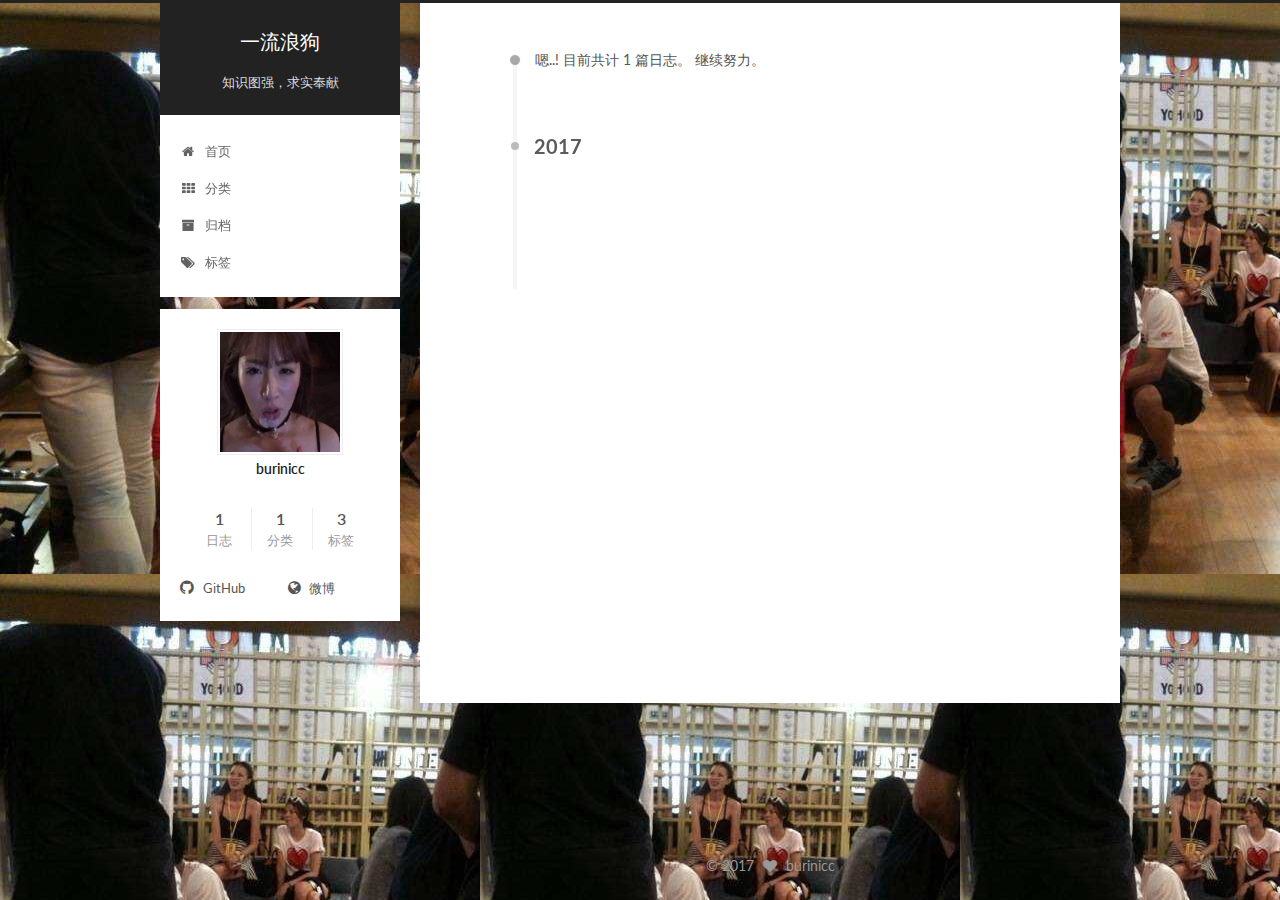
==== commit b5bcbb45: "Site updated: 2017-05-07 12:35:06" ====
--- a/archives/index.html
+++ b/archives/index.html
@@ -5,7 +5,7 @@
   
 
 
-<html class="theme-next mist use-motion" lang="zh-Hans">
+<html class="theme-next pisces use-motion" lang="zh-Hans">
 <head>
   <meta charset="UTF-8"/>
 <meta http-equiv="X-UA-Compatible" content="IE=edge" />
@@ -103,7 +103,7 @@
   var NexT = window.NexT || {};
   var CONFIG = {
     root: '/',
-    scheme: 'Mist',
+    scheme: 'Pisces',
     sidebar: {"position":"left","display":"post","offset":12,"offset_float":0,"b2t":false,"scrollpercent":false},
     fancybox: true,
     motion: true,
@@ -139,25 +139,6 @@
 
 
 
-<script>
-  (function(i,s,o,g,r,a,m){i['GoogleAnalyticsObject']=r;i[r]=i[r]||function(){
-            (i[r].q=i[r].q||[]).push(arguments)},i[r].l=1*new Date();a=s.createElement(o),
-          m=s.getElementsByTagName(o)[0];a.async=1;a.src=g;m.parentNode.insertBefore(a,m)
-  })(window,document,'script','https://www.google-analytics.com/analytics.js','ga');
-  ga('create', '85*****1', 'auto');
-  ga('send', 'pageview');
-</script>
-
-
-  <script type="text/javascript">
-    var _hmt = _hmt || [];
-    (function() {
-      var hm = document.createElement("script");
-      hm.src = "https://hm.baidu.com/hm.js?87980c**************99ec5e26fb5";
-      var s = document.getElementsByTagName("script")[0];
-      s.parentNode.insertBefore(hm, s);
-    })();
-  </script>
 
 
 
@@ -461,17 +442,6 @@
 </div>
 
 
-<div class="powered-by">
-  由 <a class="theme-link" href="https://hexo.io">Hexo</a> 强力驱动
-</div>
-
-<div class="theme-info">
-  主题 -
-  <a class="theme-link" href="https://github.com/iissnan/hexo-theme-next">
-    NexT.Mist
-  </a>
-</div>
-
 
         
 
@@ -548,6 +518,13 @@
   
   
 
+
+  <script type="text/javascript" src="/js/src/affix.js?v=5.1.1"></script>
+
+  <script type="text/javascript" src="/js/src/schemes/pisces.js?v=5.1.1"></script>
+
+
+
   
   
     <script type="text/javascript" id="motion.page.archive">
--- a/css/main.css
+++ b/css/main.css
@@ -189,7 +189,7 @@
   font-size: 14px;
   line-height: 2;
   color: #555;
-  background: #fff;
+  background: #f5f7f9;
 }
 @media (max-width: 767px) {
   body {
@@ -226,51 +226,51 @@
   margin: 20px 0 15px;
 }
 h1 {
-  font-size: 24px;
+  font-size: 22px;
 }
 @media (max-width: 767px) {
   h1 {
-    font-size: 20px;
+    font-size: 18px;
   }
 }
 h2 {
-  font-size: 22px;
+  font-size: 20px;
 }
 @media (max-width: 767px) {
   h2 {
-    font-size: 18px;
+    font-size: 16px;
   }
 }
 h3 {
-  font-size: 20px;
+  font-size: 18px;
 }
 @media (max-width: 767px) {
   h3 {
-    font-size: 16px;
+    font-size: 14px;
   }
 }
 h4 {
-  font-size: 18px;
+  font-size: 16px;
 }
 @media (max-width: 767px) {
   h4 {
-    font-size: 14px;
+    font-size: 12px;
   }
 }
 h5 {
-  font-size: 16px;
+  font-size: 14px;
 }
 @media (max-width: 767px) {
   h5 {
-    font-size: 12px;
+    font-size: 10px;
   }
 }
 h6 {
-  font-size: 14px;
+  font-size: 12px;
 }
 @media (max-width: 767px) {
   h6 {
-    font-size: 10px;
+    font-size: 8px;
   }
 }
 p {
@@ -639,8 +639,8 @@
 @media (min-width: 992px) {
   .full-image.full-image.full-image {
     max-width: none;
-    width: 110%;
-    margin: 25px -5%;
+    width: 118%;
+    margin: 0 -9%;
   }
 }
 .blockquote-center,
@@ -817,7 +817,7 @@
   font-size: 14px;
   color: #fff;
   background: #222;
-  border: 2px solid #222;
+  border: 2px solid #555;
   text-decoration: none;
   border-radius: 0;
   transition-property: background-color;
@@ -828,8 +828,8 @@
 .btn:hover,
 .post-button .btn:hover {
   border-color: #222;
-  color: #222;
-  background: #fff;
+  color: #fff;
+  background: #222;
 }
 .btn-bar {
   display: block;
@@ -934,7 +934,7 @@
   width: 24px;
   background: #222;
   font-size: 12px;
-  opacity: 1;
+  opacity: 0.6;
   color: #fff;
   cursor: pointer;
   text-align: center;
@@ -955,7 +955,7 @@
   }
 }
 .back-to-top.back-to-top-on {
-  bottom: 19px;
+  bottom: 30px;
 }
 .header {
   background: transparent;
@@ -969,7 +969,7 @@
 }
 .site-meta {
   margin: 0;
-  text-align: left;
+  text-align: center;
 }
 @media (max-width: 767px) {
   .site-meta {
@@ -980,12 +980,12 @@
   position: relative;
   display: inline-block;
   padding: 0 40px;
-  color: #222;
+  color: #fff;
   background: #222;
   border-bottom: none;
 }
 .brand:hover {
-  color: #222;
+  color: #fff;
 }
 .logo {
   display: inline-block;
@@ -1004,7 +1004,7 @@
 .site-subtitle {
   margin-top: 10px;
   font-size: 13px;
-  color: #999;
+  color: #ddd;
 }
 .use-motion .brand {
   opacity: 0;
@@ -1077,7 +1077,8 @@
   transition-timing-function: ease-in-out;
   transition-delay: 0s;
 }
-.menu .menu-item a:hover {
+.menu .menu-item a:hover,
+.menu-item-active a {
   border-bottom-color: #222;
 }
 .menu .menu-item .fa {
@@ -1205,7 +1206,7 @@
 .posts-collapse {
   position: relative;
   z-index: 1010;
-  margin-left: 0;
+  margin-left: 55px;
 }
 .posts-collapse::after {
   content: " ";
@@ -1435,8 +1436,8 @@
 .post-button .btn {
   color: #555;
   font-size: 14px;
-  background: transparent;
-  border-radius: 0;
+  background: #fff;
+  border-radius: 2px;
   line-height: 2;
   margin: 0 4px 8px 4px;
 }
@@ -1611,20 +1612,20 @@
   display: block;
   margin: 0 auto;
   padding: 2px;
-  max-width: 96px;
+  max-width: 120px;
   height: auto;
-  border: 2px solid #333;
+  border: 1px solid #eee;
 }
 .site-author-name {
-  margin: 5px 0 0;
+  margin: 0;
   text-align: center;
-  color: #f5f5f5;
-  font-weight: normal;
+  color: #222;
+  font-weight: 600;
 }
 .site-description {
-  margin-top: 5px;
+  margin-top: 0;
   text-align: center;
-  font-size: 14px;
+  font-size: 13px;
   color: #999;
 }
 .site-state {
@@ -1636,7 +1637,7 @@
 .site-state-item {
   display: inline-block;
   padding: 0 15px;
-  border-left: 1px solid #333;
+  border-left: 1px solid #eee;
 }
 .site-state-item:first-child {
   border-left: none;
@@ -1649,11 +1650,11 @@
   text-align: center;
   color: inherit;
   font-weight: 600;
-  font-size: 18px;
+  font-size: 16px;
 }
 .site-state-item-name {
   font-size: 13px;
-  color: inherit;
+  color: #999;
 }
 .feed-link {
   margin-top: 20px;
@@ -1695,7 +1696,7 @@
   width: 4px;
   height: 4px;
   border-radius: 50%;
-  background: #b1ffff;
+  background: #0dfbff;
 }
 .links-of-blogroll {
   font-size: 13px;
@@ -1725,7 +1726,7 @@
   color: #555;
 }
 .sidebar-nav li:hover {
-  color: #f5f5f5;
+  color: #fc6423;
 }
 .page-post-detail .sidebar-nav-toc {
   padding: 0 5px;
@@ -1734,11 +1735,11 @@
   margin-left: 10px;
 }
 .sidebar-nav .sidebar-nav-active {
-  color: #87daff;
-  border-bottom-color: #87daff;
+  color: #fc6423;
+  border-bottom-color: #fc6423;
 }
 .sidebar-nav .sidebar-nav-active:hover {
-  color: #87daff;
+  color: #fc6423;
 }
 .sidebar-panel {
   display: none;
@@ -1771,12 +1772,12 @@
   transition-timing-function: ease-in-out;
   transition-delay: 0s;
   transition-property: all;
-  color: #999;
-  border-bottom-color: #555;
+  color: #666;
+  border-bottom-color: #ccc;
 }
 .post-toc ol a:hover {
-  color: #ccc;
-  border-bottom-color: #ccc;
+  color: #000;
+  border-bottom-color: #000;
 }
 .post-toc .nav-item {
   overflow: hidden;
@@ -1797,14 +1798,14 @@
   display: block;
 }
 .post-toc .nav .active > a {
-  color: #87daff;
-  border-bottom-color: #87daff;
+  color: #fc6423;
+  border-bottom-color: #fc6423;
 }
 .post-toc .nav .active-current > a {
-  color: #87daff;
+  color: #fc6423;
 }
 .post-toc .nav .active-current > a:hover {
-  color: #87daff;
+  color: #fc6423;
 }
 .footer {
   font-size: 14px;
@@ -2227,6 +2228,16 @@
   transform: translate(-50%, -50%);
   color: #ccc;
 }
+@media (min-width: 768px) and (max-width: 991px) {
+  .busuanzi-count {
+    width: auto;
+  }
+}
+@media (max-width: 767px) {
+  .busuanzi-count {
+    width: auto;
+  }
+}
 .site-uv,
 .site-pv,
 .page-pv {
@@ -2465,324 +2476,400 @@
   }
 }
 .page-post-detail .sidebar-toggle-line {
-  background: #87daff;
+  background: #fc6423;
 }
 .page-post-detail .comments {
   overflow: hidden;
 }
-h1,
-h2,
-h3,
-h4,
-h5,
-h6 {
-  margin: 20px 0 10px;
-}
-p {
-  margin: 0 0 25px 0;
-}
-a {
-  border-bottom-color: #ccc;
-}
-hr {
-  margin: 20px 0;
-  height: 2px;
-}
-.main-inner {
-  margin-top: 80px;
-}
 .header {
-  background: #f5f5f5;
+  position: relative;
+  margin: 0 auto;
+  width: 960px;
+}
+@media (min-width: 768px) and (max-width: 991px) {
+  .header {
+    width: auto;
+  }
+}
+@media (max-width: 767px) {
+  .header {
+    width: auto;
+  }
 }
 .header-inner {
-  padding: 25px 0 20px;
-}
-.header-inner:before,
-.header-inner:after {
+  position: absolute;
+  top: 0;
+  overflow: hidden;
+  padding: 0;
+  width: 240px;
+  background: #fff;
+  box-shadow: initial;
+  border-radius: initial;
+}
+@media (min-width: 1600px) {
+  .container .header-inner {
+    width: 240px;
+  }
+}
+@media (min-width: 768px) and (max-width: 991px) {
+  .header-inner {
+    position: relative;
+    width: auto;
+    border-radius: initial;
+  }
+}
+@media (max-width: 767px) {
+  .header-inner {
+    position: relative;
+    width: auto;
+    border-radius: initial;
+  }
+}
+.main:before,
+.main:after {
   content: " ";
   display: table;
 }
-.header-inner:after {
+.main:after {
   clear: both;
 }
-@media (max-width: 767px) {
-  .header-inner {
+@media (min-width: 768px) and (max-width: 991px) {
+  .main {
+    padding-bottom: 100px;
+  }
+}
+@media (max-width: 767px) {
+  .main {
+    padding-bottom: 100px;
+  }
+}
+.container .main-inner {
+  width: 960px;
+}
+@media (min-width: 768px) and (max-width: 991px) {
+  .container .main-inner {
     width: auto;
-    margin-bottom: 50px;
-    padding: 10px;
-  }
+  }
+}
+@media (max-width: 767px) {
+  .container .main-inner {
+    width: auto;
+  }
+}
+.content-wrap {
+  float: right;
+  box-sizing: border-box;
+  padding: 40px;
+  width: 700px;
+  background: #fff;
+  min-height: 700px;
+  box-shadow: initial;
+  border-radius: initial;
+}
+@media (min-width: 768px) and (max-width: 991px) {
+  .content-wrap {
+    width: 100%;
+    padding: 20px;
+    border-radius: initial;
+  }
+}
+@media (max-width: 767px) {
+  .content-wrap {
+    width: 100%;
+    padding: 20px;
+    min-height: auto;
+    border-radius: initial;
+  }
+}
+.sidebar {
+  position: static;
+  float: left;
+  margin-top: 300px;
+  width: 240px;
+  background: #f5f7f9;
+  box-shadow: none;
+}
+@media (min-width: 768px) and (max-width: 991px) {
+  .sidebar {
+    display: none;
+  }
+}
+@media (max-width: 767px) {
+  .sidebar {
+    display: none;
+  }
+}
+.sidebar-toggle {
+  display: none;
+}
+.footer-inner {
+  width: 960px;
+  padding-left: 260px;
+}
+@media (min-width: 768px) and (max-width: 991px) {
+  .footer-inner {
+    width: auto;
+    padding-left: 0 !important;
+    padding-right: 0 !important;
+  }
+}
+@media (max-width: 767px) {
+  .footer-inner {
+    width: auto;
+    padding-left: 0 !important;
+    padding-right: 0 !important;
+  }
+}
+.sidebar-position-right .header-inner {
+  right: 0;
+}
+.sidebar-position-right .content-wrap {
+  float: left;
+}
+.sidebar-position-right .sidebar {
+  float: right;
+}
+.sidebar-position-right .footer-inner {
+  padding-left: 0;
+  padding-right: 260px;
+}
+.site-brand-wrapper {
+  position: relative;
 }
 .site-meta {
-  float: left;
-  margin-left: -20px;
-  line-height: normal;
-}
-@media (max-width: 767px) {
+  padding: 20px 0;
+  color: #fff;
+  background: #222;
+}
+@media (min-width: 768px) and (max-width: 991px) {
   .site-meta {
-    margin-left: 10px;
-  }
-}
-.site-meta .brand {
-  padding: 2px 1px;
+    box-shadow: 0 0 16px rgba(0,0,0,0.5);
+  }
+}
+@media (max-width: 767px) {
+  .site-meta {
+    box-shadow: 0 0 16px rgba(0,0,0,0.5);
+  }
+}
+.brand {
+  padding: 0;
   background: none;
 }
-@media (max-width: 767px) {
-  .site-meta .brand {
-    display: block;
-  }
-}
-.site-meta .logo {
-  display: none;
-}
-.site-meta .site-title {
-  font-size: 22px;
-  font-weight: bolder;
-}
-@media (max-width: 767px) {
-  .site-meta .site-title {
-    line-height: 34px;
-  }
-}
-.logo-line-before,
-.logo-line-after {
-  display: block;
-  overflow: hidden;
-  margin: 0 auto;
-  width: 75%;
-}
-@media (max-width: 767px) {
-  .logo-line-before,
-  .logo-line-after {
-    display: none;
-  }
-}
-.logo-line-before i,
-.logo-line-after i {
-  position: relative;
-  display: block;
-  height: 2px;
-  background: #222;
-}
-@media (max-width: 767px) {
-  .logo-line-before i,
-  .logo-line-after i {
-    height: 3px;
-  }
-}
-.use-motion .logo-line-before i {
-  left: -100%;
-}
-.use-motion .logo-line-after i {
-  right: -100%;
+.brand:hover {
+  color: #fff;
 }
 .site-subtitle {
-  display: none;
-}
-.site-nav-toggle {
-  position: static;
-  float: right;
-}
-.menu {
-  float: right;
-  margin: 8px 0 0 0;
-}
-@media (max-width: 767px) {
-  .menu {
-    margin: 20px 0 0 0;
-    padding: 0;
-  }
-}
-.menu br {
-  display: none;
-}
-.menu .menu-item {
-  margin: 0;
-}
-@media (max-width: 767px) {
-  .menu .menu-item {
-    display: block;
-  }
-}
-.menu .menu-item a {
-  padding: 0 10px;
-  background: none;
-  border: none;
-  border-radius: 2px;
-  transition-property: background;
-}
-@media (max-width: 767px) {
-  .menu .menu-item a {
-    text-align: left;
-  }
-}
-.menu .menu-item a:hover {
-  background: #e1e1e1;
-}
-.menu a::before {
-  display: none;
-}
-@media (max-width: 767px) {
-  .menu a::before {
-    display: block;
-  }
-}
-@media (max-width: 767px) {
-  .menu {
-    float: none;
-  }
+  margin: 10px 10px 0;
+  font-weight: initial;
 }
 .site-search form {
   display: none;
 }
-.posts-expand {
-  padding-top: 0;
-}
-.posts-expand .post-title,
-.posts-expand .post-meta {
+.site-nav {
+  border-top: none;
+}
+@media (min-width: 768px) and (max-width: 991px) {
+  .site-nav {
+    display: none !important;
+  }
+}
+@media (min-width: 768px) and (max-width: 991px) {
+  .site-nav-on {
+    display: block !important;
+  }
+}
+.menu .menu-item {
+  display: block;
+  margin: 0;
+}
+.menu .menu-item a {
+  position: relative;
+  box-sizing: border-box;
+  padding: 5px 20px;
   text-align: left;
-}
-@media (max-width: 767px) {
-  .posts-expand .post-title,
-  .posts-expand .post-meta {
-    text-align: center;
-  }
-}
-.posts-expand .post-eof {
+  line-height: inherit;
+  transition-property: background-color;
+  transition-duration: 0.2s;
+  transition-timing-function: ease-in-out;
+  transition-delay: 0s;
+}
+.menu .menu-item a:hover,
+.menu-item-active a {
+  background: #f9f9f9;
+  border-bottom-color: #fff;
+}
+.menu .menu-item br {
   display: none;
 }
-.posts-expand .post {
-  margin-top: 120px;
-}
-.posts-expand .post:first-child {
+.menu-item-active a:after {
+  content: " ";
+  position: absolute;
+  top: 50%;
+  margin-top: -3px;
+  right: 15px;
+  width: 6px;
+  height: 6px;
+  border-radius: 50%;
+  background-color: #bbb;
+}
+.btn-bar {
+  background-color: #fff;
+}
+.site-nav-toggle {
+  left: 20px;
+  top: 50%;
+  -webkit-transform: translateY(-50%);
+  -webkit-transform: translateY(-50%);
+  -moz-transform: translateY(-50%);
+  -ms-transform: translateY(-50%);
+  -o-transform: translateY(-50%);
+  transform: translateY(-50%);
+}
+@media (min-width: 768px) and (max-width: 991px) {
+  .site-nav-toggle {
+    display: block;
+  }
+}
+.use-motion .sidebar .motion-element {
+  opacity: 1;
+}
+.sidebar {
+  display: none;
+  right: auto;
+  bottom: auto;
+  -webkit-transform: none;
+}
+.sidebar-inner {
+  box-sizing: border-box;
+  width: 240px;
+  color: #555;
+  background: #fff;
+  box-shadow: initial;
+  border-radius: initial;
+}
+.sidebar-inner.affix {
+  position: fixed;
+  top: 0px;
+}
+.site-overview {
+  margin: 0 2px;
+  text-align: left;
+}
+.site-author:before,
+.site-author:after {
+  content: " ";
+  display: table;
+}
+.site-author:after {
+  clear: both;
+}
+.sidebar a {
+  color: #555;
+}
+.sidebar a:hover {
+  color: #222;
+}
+.links-of-author-item a:before {
+  display: none;
+}
+.links-of-author-item a {
+  border-bottom: none;
+  text-decoration: underline;
+}
+.feed-link {
+  border-top: 1px dotted #ccc;
+  border-bottom: 1px dotted #ccc;
+  text-align: center;
+}
+.feed-link a {
+  display: block;
+  color: #fc6423;
+  border: none;
+}
+.feed-link a:hover {
+  background: none;
+  color: #e34603;
+}
+.feed-link a:hover i {
+  color: #e34603;
+}
+.links-of-author:before,
+.links-of-author:after {
+  content: " ";
+  display: table;
+}
+.links-of-author:after {
+  clear: both;
+}
+.links-of-author-item {
+  float: left;
+  margin: 5px 0 0;
+  width: 50%;
+}
+.links-of-author-item a {
+  box-sizing: border-box;
+  display: inline-block;
+  margin-right: 0;
+  margin-bottom: 0;
+  padding: 0 5px;
+  overflow: hidden;
+  white-space: nowrap;
+  text-overflow: ellipsis;
+}
+.links-of-author-item a {
+  display: block;
+  text-decoration: none;
+}
+.links-of-author-item a:hover {
+  border-radius: 4px;
+  background: #eee;
+}
+.links-of-author-item .fa {
+  margin-right: 2px;
+  font-size: 16px;
+}
+.links-of-author-item .fa-globe {
+  font-size: 15px;
+}
+.links-of-blogroll {
+  margin-top: 20px;
+  padding: 3px 0 0;
+  border-top: 1px dotted #ccc;
+}
+.links-of-blogroll-title {
   margin-top: 0;
 }
-.posts-expand .post-meta {
-  margin-top: 5px;
-  margin-bottom: 20px;
-}
-.posts-expand .post-title {
-  position: relative;
-  font-size: 26px;
-  font-weight: 400;
-}
-@media (max-width: 767px) {
-  .posts-expand .post-title {
-    font-size: 20px;
-  }
-}
-@media (min-width: 1600px) {
-  .posts-expand .post-title {
-    font-size: 26px;
-  }
-}
-.posts-expand .post-title:hover:before {
-  background: #222;
-}
-.posts-expand .post-body img {
-  margin: 0;
-}
-.posts-expand .post-tags {
-  text-align: left;
-}
-.posts-expand .post-tags a {
-  padding: 1px 5px;
-  background: #f5f5f5;
-  border-bottom: none;
-}
-.posts-expand .post-tags a:hover {
-  background: #ccc;
-}
-.posts-expand .post-nav {
-  margin-top: 40px;
-}
-.post-button {
-  margin-top: 20px;
-  text-align: left;
-}
-.post-button a {
-  margin: 0 8px 8px 0 !important;
+.links-of-blogroll-item {
   padding: 0;
-  font-size: 14px;
-  color: #666;
-  background: none;
-  border: none;
-  border-bottom: 2px solid #666;
-  transition-property: border;
-}
-@media (max-width: 767px) {
-  .post-button a {
-    font-size: 12px;
-  }
-}
-@media (min-width: 1600px) {
-  .post-button a {
-    font-size: 16px;
-  }
-}
-.post-button a:hover {
-  border-bottom-color: #222;
+}
+.links-of-blogroll-inline:before,
+.links-of-blogroll-inline:after {
+  content: " ";
+  display: table;
+}
+.links-of-blogroll-inline:after {
+  clear: both;
 }
 .links-of-blogroll-inline .links-of-blogroll-item {
-  display: inline-block;
-}
-.btn {
-  padding: 0 10px;
-  border-width: 2px;
-  border-radius: 0;
-}
-.headband {
-  display: none;
-}
-.site-search {
-  position: relative;
-  float: right;
-  margin-top: 5px;
-  padding-top: 3px;
-}
-@media (max-width: 767px) {
-  .site-search {
-    float: none;
-    padding: 0 10px;
-  }
-}
-@media (max-width: 767px) {
-  .container .main-inner {
-    width: auto;
-  }
-}
-.page-post-detail .post-title,
-.page-post-detail .post-meta {
-  text-align: center;
-}
-.page-post-detail .post-title:before {
-  display: none;
-}
-.page-post-detail .post-meta {
-  margin-bottom: 60px;
-}
-.pagination {
-  margin: 120px 0 0;
-  text-align: left;
-}
-@media (max-width: 767px) {
-  .pagination {
-    margin: 80px 10px 0;
-    text-align: center;
-  }
-}
-.footer {
-  margin-top: 80px;
-  padding: 10px 0;
-  background: #f5f5f5;
-  color: #666;
-}
-.footer-inner {
-  margin: 0 auto;
-  text-align: left;
-}
-@media (max-width: 767px) {
-  .footer-inner {
-    width: auto;
-    text-align: center;
-  }
-}
+  float: left;
+  margin: 5px 0 0;
+  width: 50%;
+}
+.links-of-blogroll-inline .links-of-blogroll-item a {
+  box-sizing: border-box;
+  display: inline-block;
+  margin-right: 0;
+  margin-bottom: 0;
+  padding: 0 5px;
+  overflow: hidden;
+  white-space: nowrap;
+  text-overflow: ellipsis;
+}
+@media (max-width: 767px) {
+  .post-body {
+    text-align: justify;
+  }
+}
+body {
+  background-image: url("/image/back.jpg");
+}
